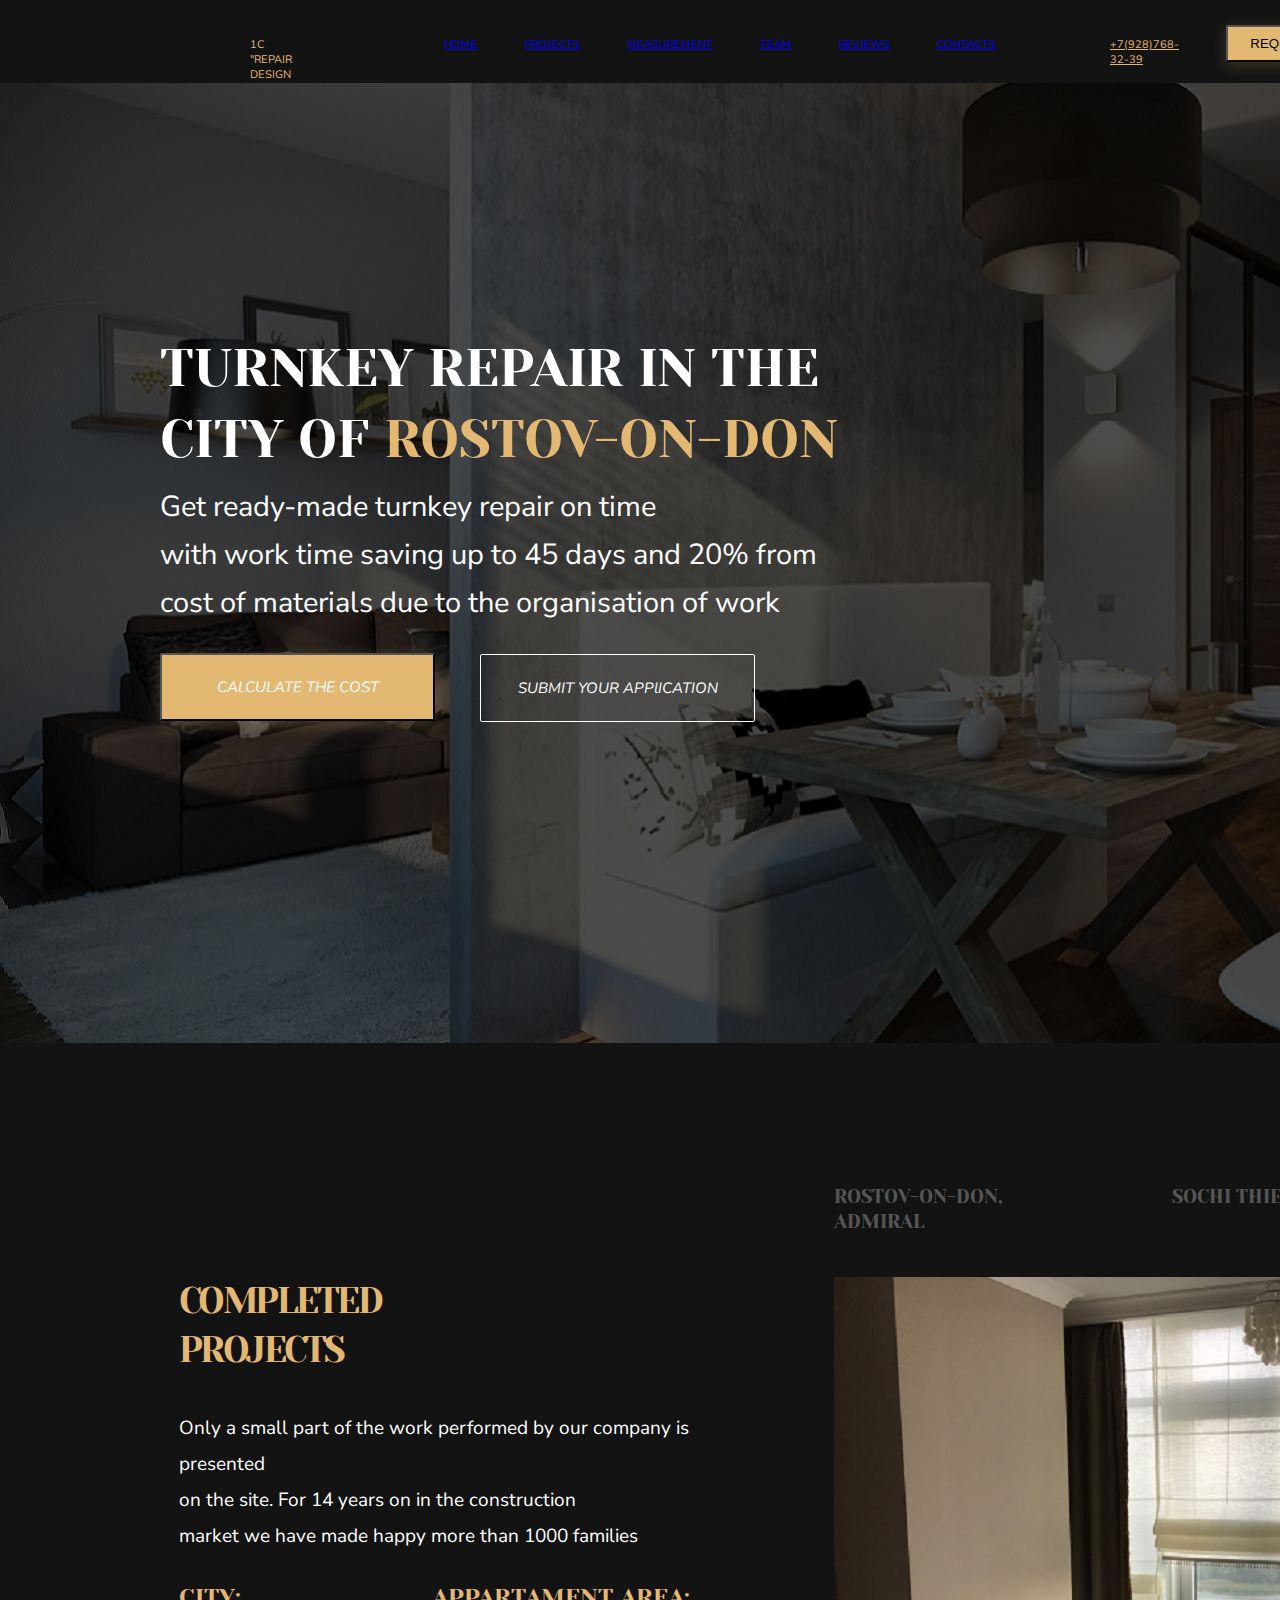
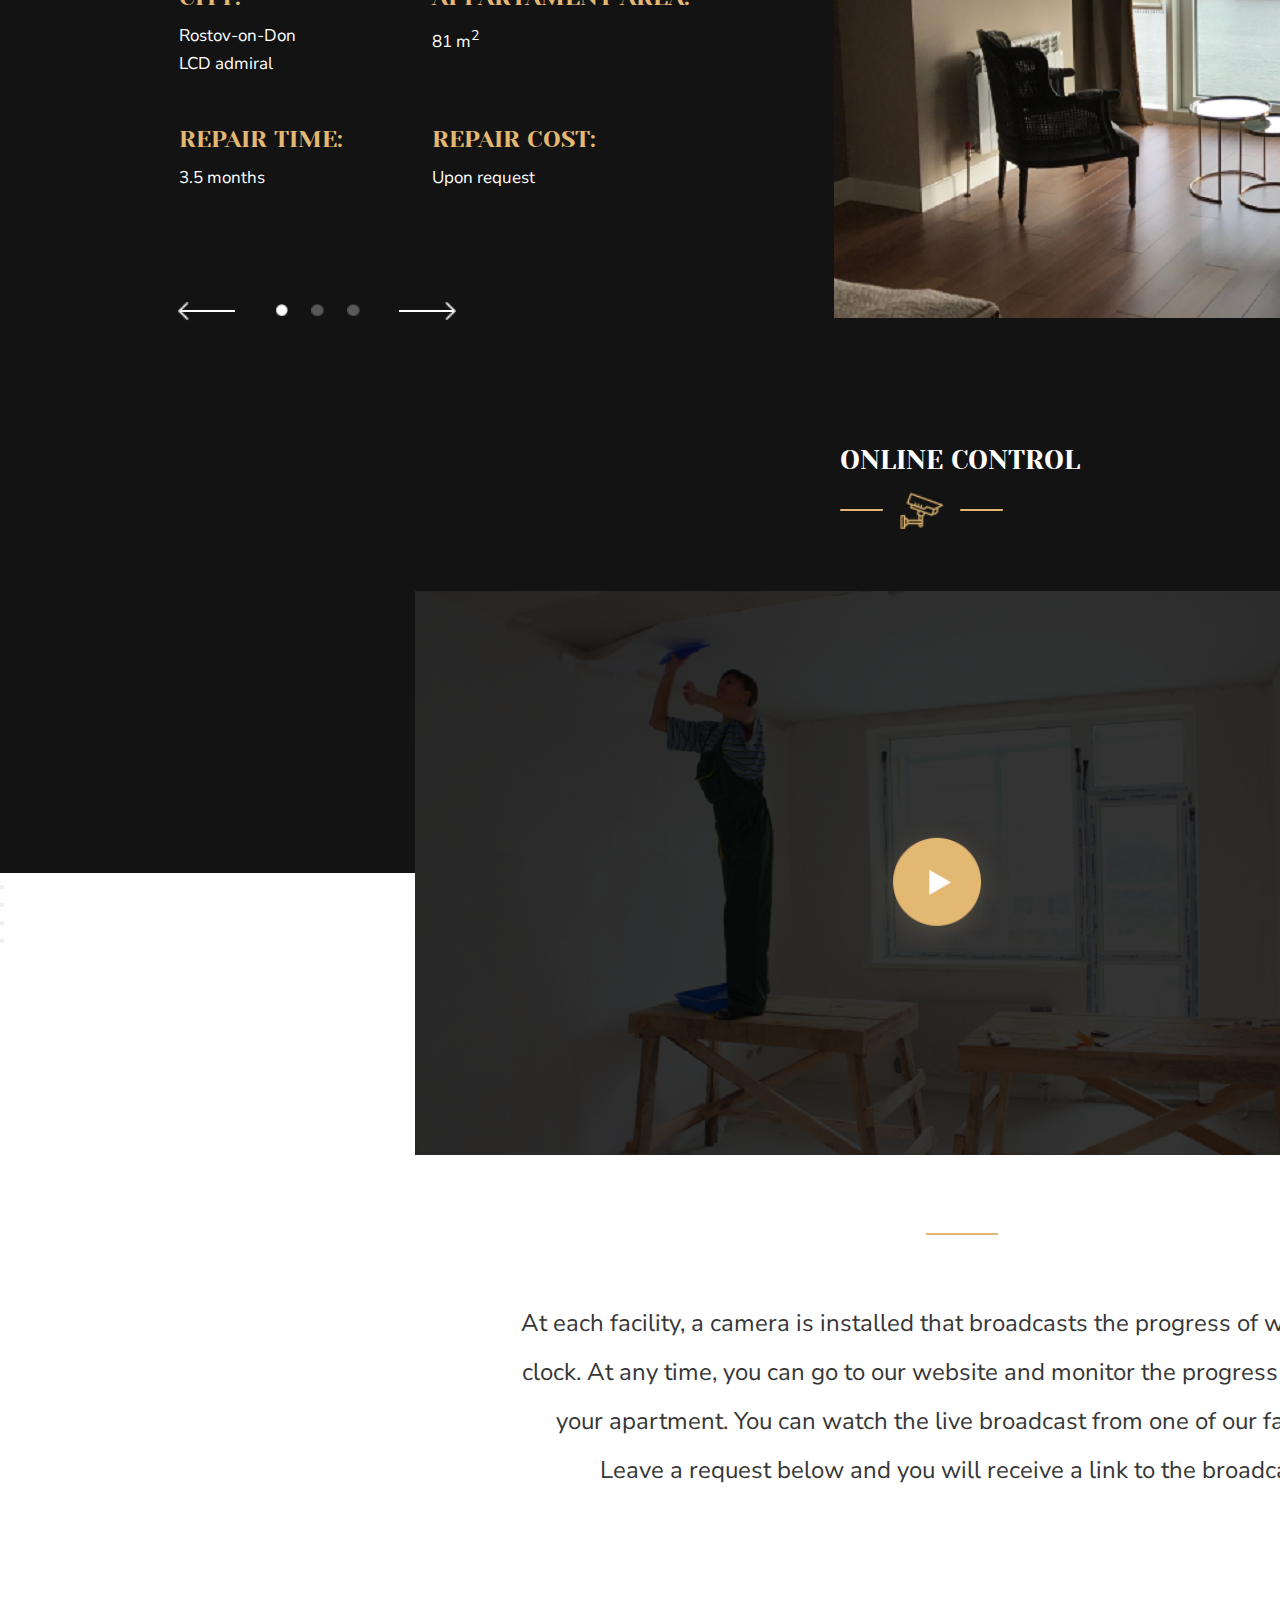
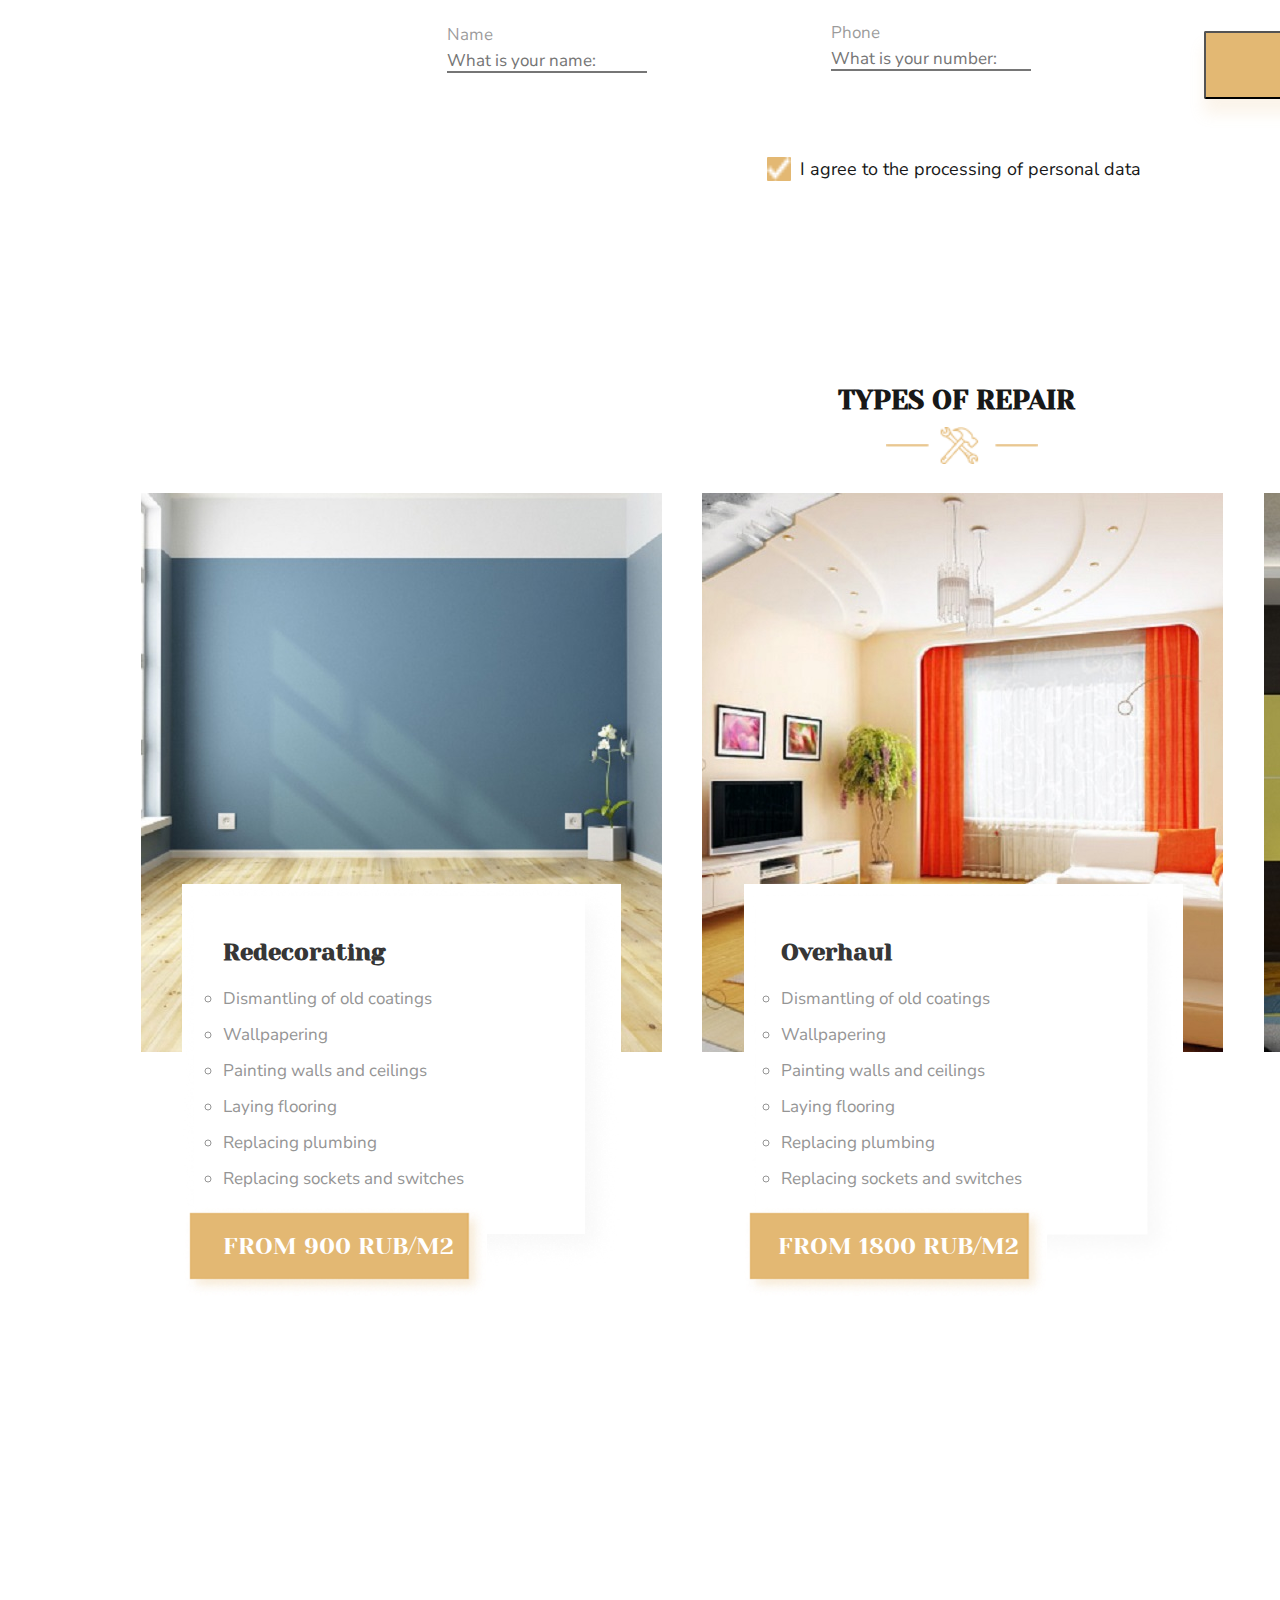
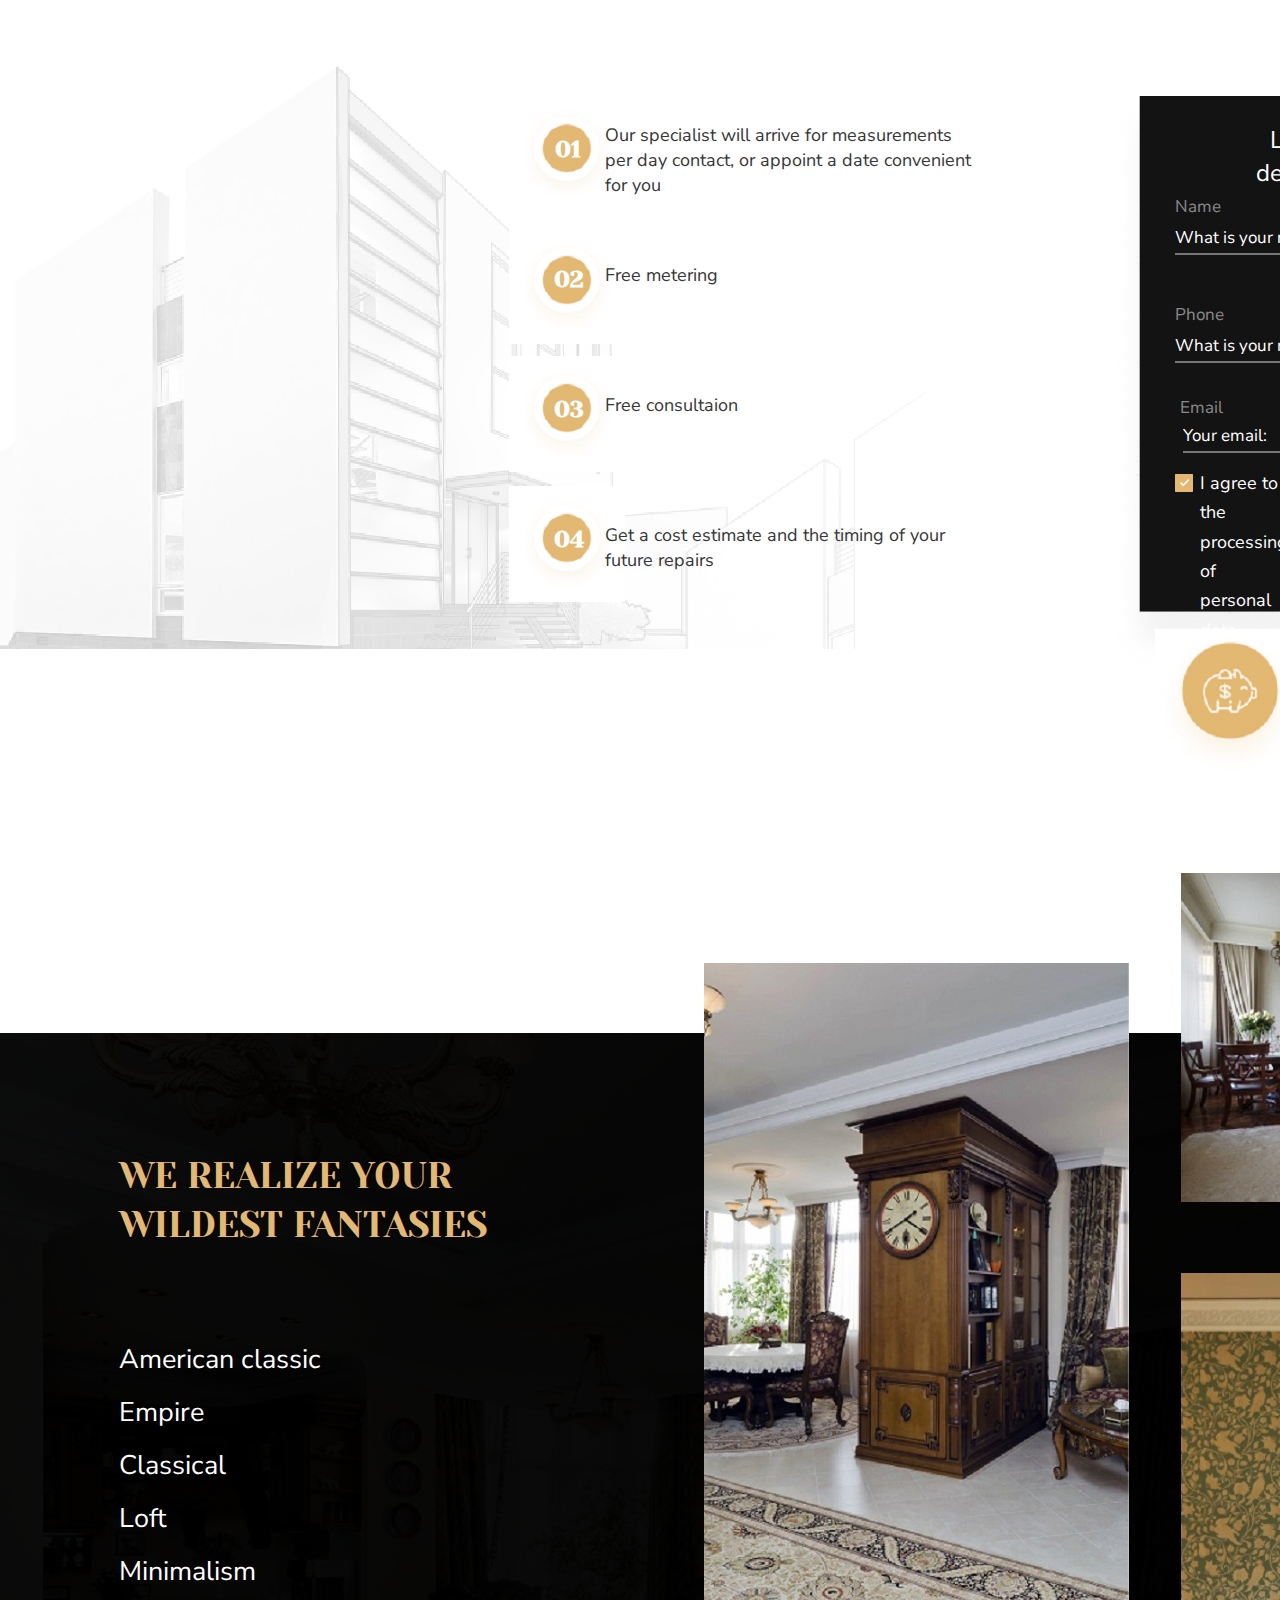
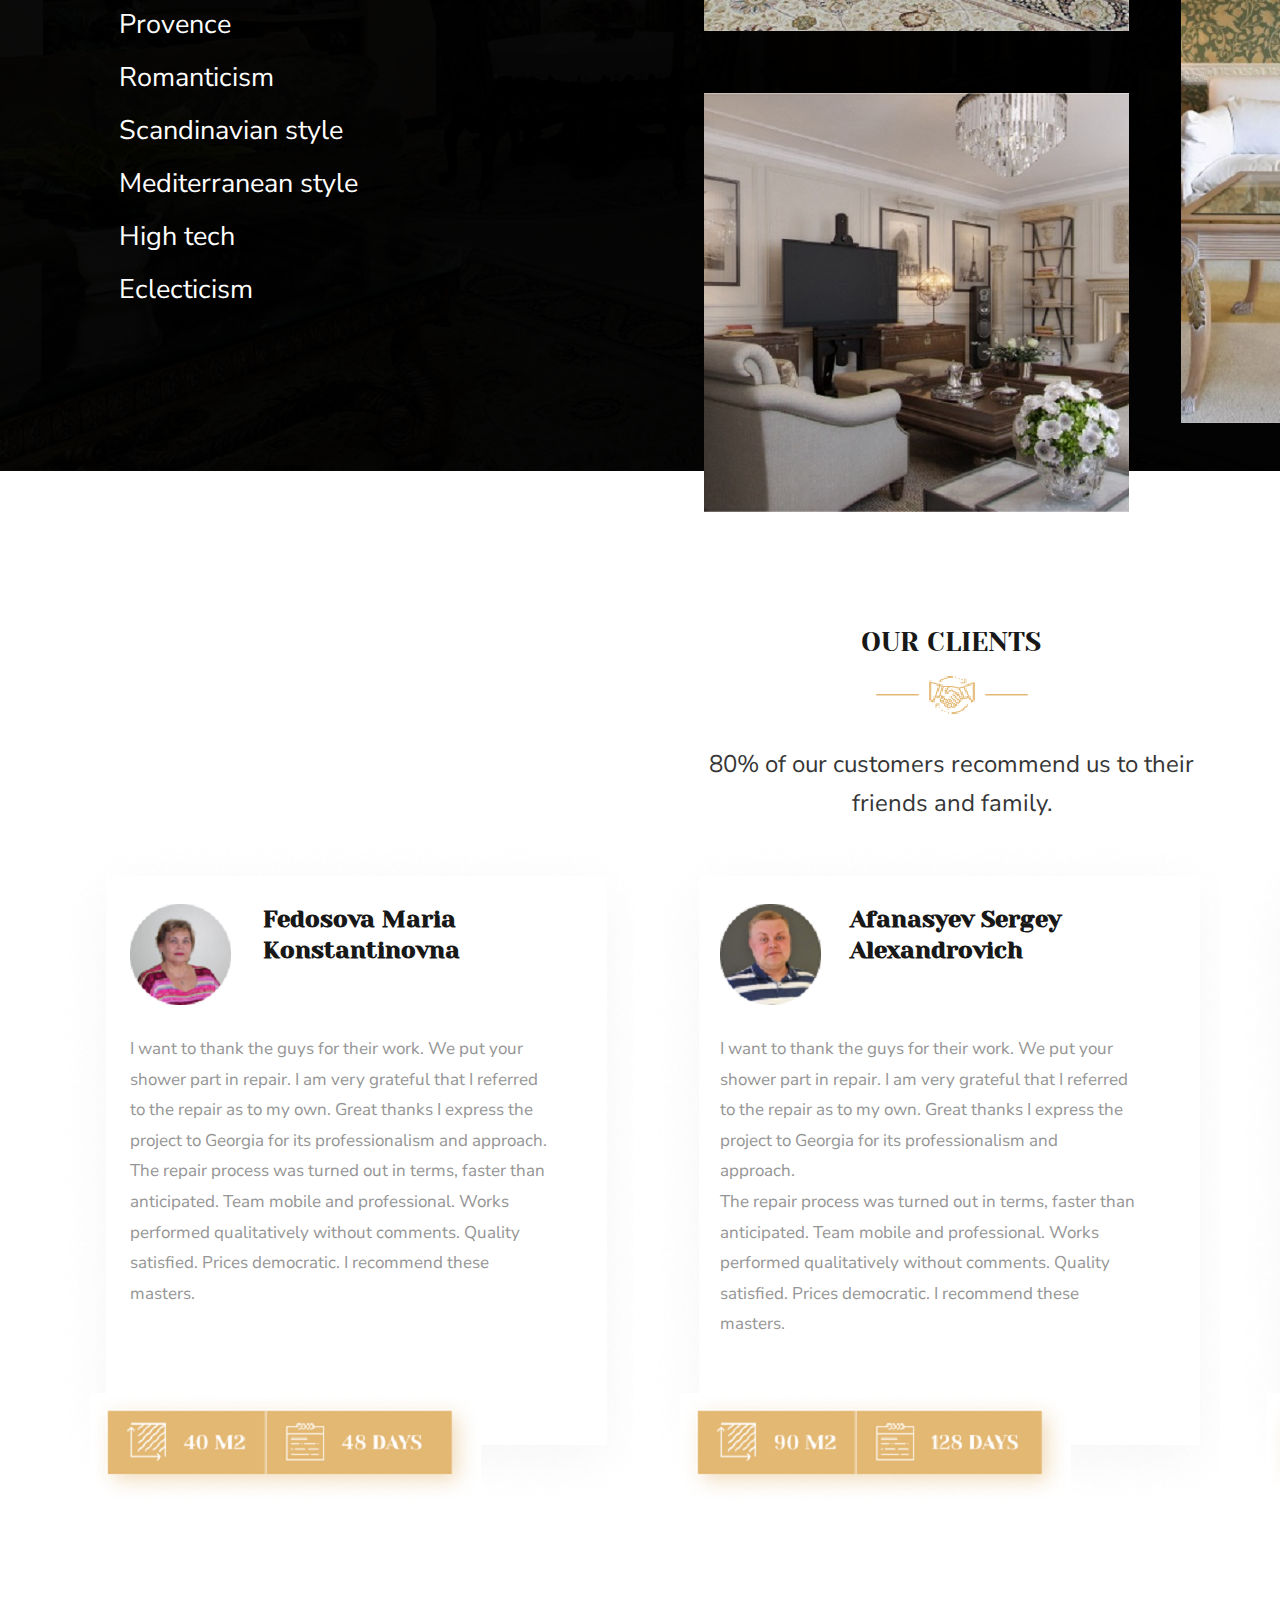
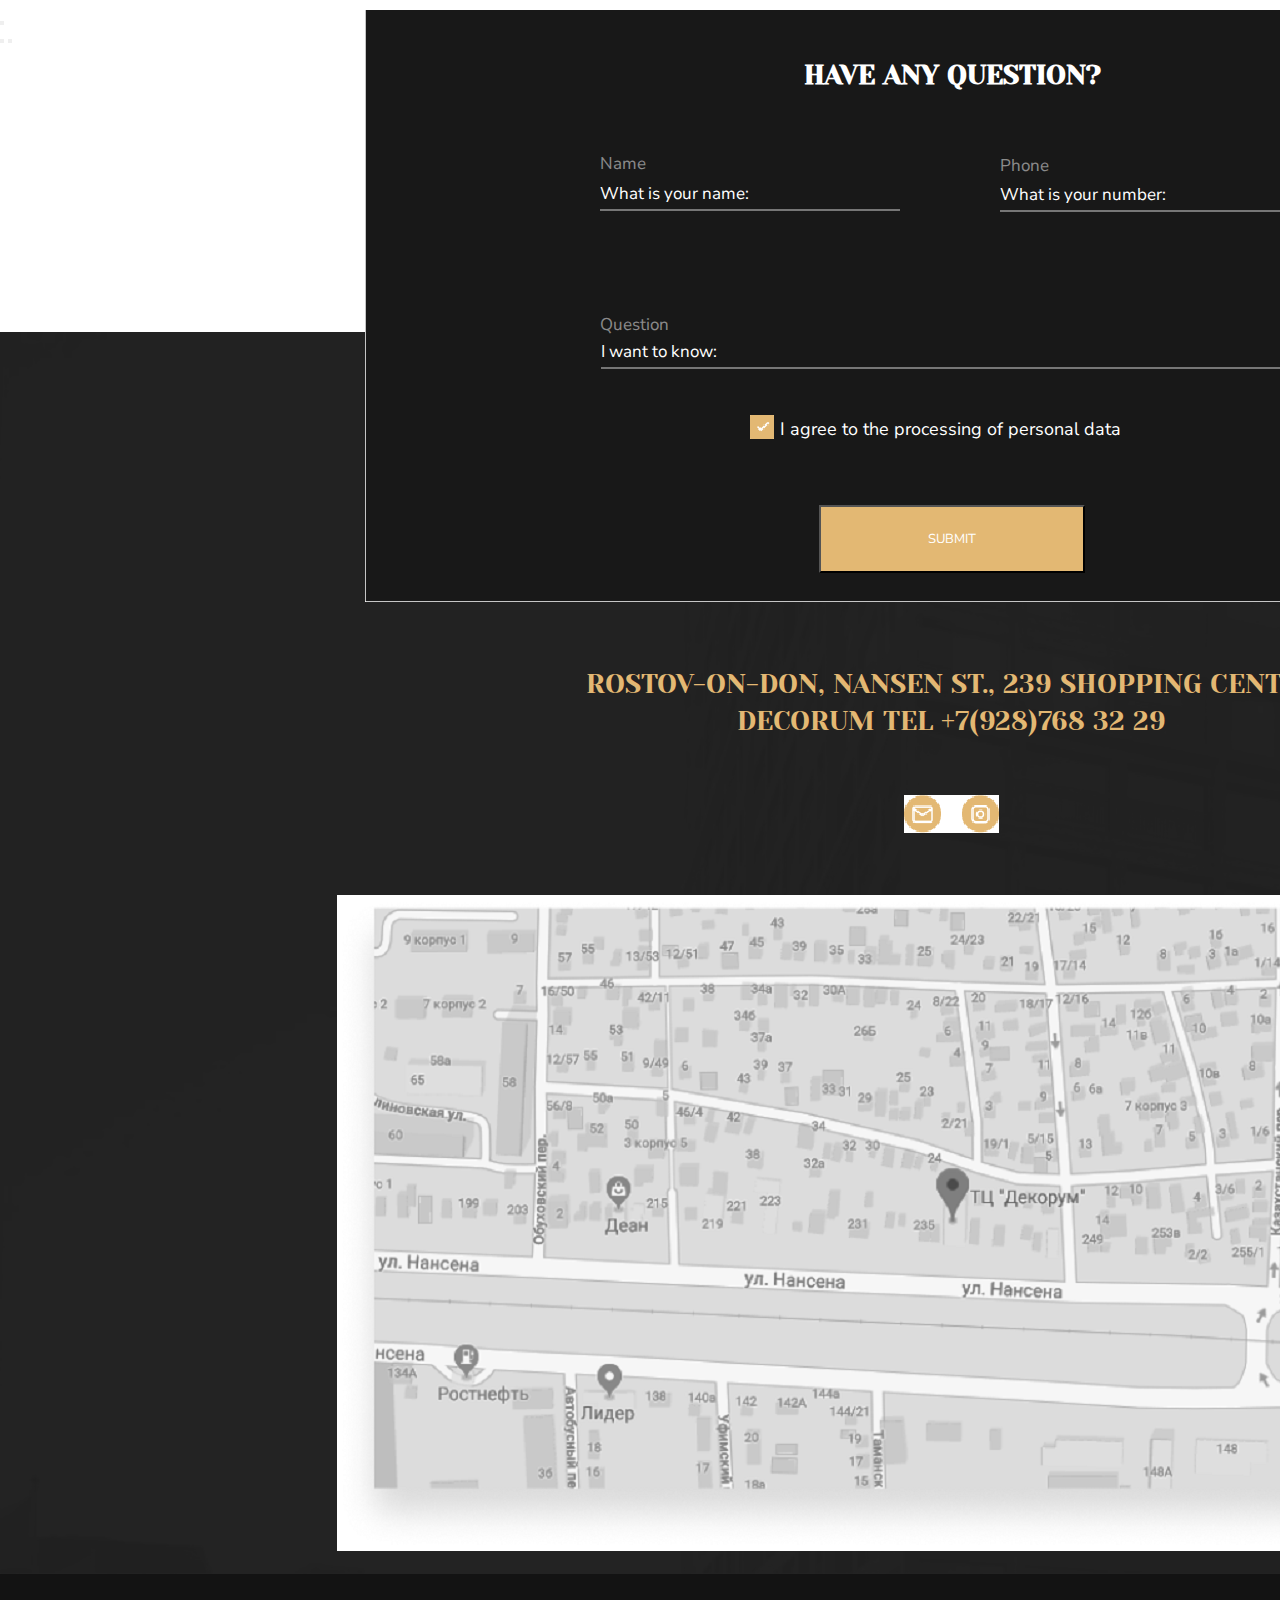
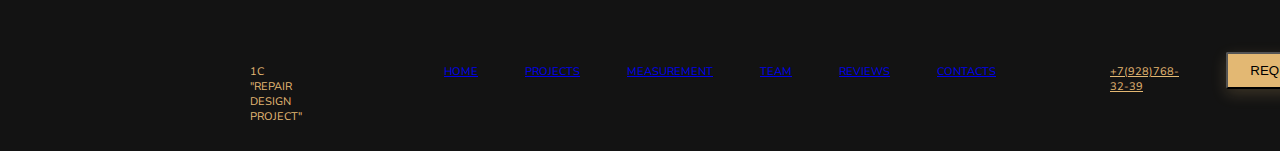
==== 1C REPAIR DESIGN PROJECT/index.html @ a5fd78ac "Add files via upload" ====
<!DOCTYPE html>
<html lang="en">
<head>
    <meta charset="UTF-8">
    <meta http-equiv="X-UA-Compatible" content="IE=edge">
    <meta name="viewport" content="width=device-width, initial-scale=1.0">
    <title>1C "REPAIR DESIGN PROJECT"</title>
    <link rel="stylesheet" href="styles/style.css">
</head>
<body>
  <header class="header">
    <a href="#" class="header_logo"></a>
    <nav class="header_nav">
        <ul class="header_list">
            <li class="logo_item" style="color: #E3B873"><a class="logo" href="#"></a>1C "REPAIR DESIGN PROJECT"</li>
            <li class="header_item" style="color: #E3B873"><a class="header_link" href="#">HOME</a></li>
            <li class="header_item"><a class="header_link" href="#">PROJECTS</a></li>
            <li class="header_item"><a class="header_link" href="#">MEASUREMENT</a></li>
            <li class="header_item"><a class="header_link" href="#">TEAM</a></li>
            <li class="header_item"><a class="header_link" href="#">REVIEWS</a></li>
            <li class="header_item"><a class="header_link" href="#">CONTACTS</a></li>
            <li class="phone_item" style="color: #E3B873"><a class="phone" href="#">+7(928)768-32-39</a></li>
            <li class="button_item_1" style="color: #E3B873"><a class="Request" href="#"><button class="button_1">REQUEST A CALL</button></a></li>
        </ul>
    </nav>
  </header>
  <main>
    <section class="section_1">
      <div>
        <img class="photo_1" src="images/photo_1.jpg">
        <p class="turnkey">TURNKEY REPAIR IN THE <br> CITY OF <span style="color: #E3B873;">ROSTOV-ON-DON</span></p>
        <p class="get">Get ready-made turnkey repair on time <br> with work time saving up to 45 days and 20% from <br> cost of materials due to the organisation of work</p>
        <ul>
          <li class="button_item_2" style="color: #E3B873"><a class="Calculate" href="#"><button class="button_2">CALCULATE THE COST</button></a></li>
          <li class="button_item_3"><a class="Submit" href="#"><button class="button_3">SUBMIT YOUR APPlICATION</button></a></li>
        </ul>
      </div>
    </section>
    <section class="section_2">
      <div>
        <img class="photo_2" src="images/photo_2.png">
        <a class="Rostov" href="#">ROSTOV-ON-DON, ADMIRAL</a>
        <a class="Thieves" href="#">SOCHI THIEVES</a>
        <a class="Patriotic" href="#">ROSTOV-ON-DON PATRIOTIC</a>
        <p class="projects">COMPLETED <br> PROJECTS</p>
        <p class="only">Only a small part of the work performed by our company is presented <br> on the site. For 14 years on in the construction <br>
        market we have made happy more than 1000 families</p>
        <p class="city">CITY:</p>
        <p class="lcd">Rostov-on-Don <br> LCD admiral</p>
        <p class="time">REPAIR TIME:</p>
        <p class="month">3.5 months</p>
        <p class="area">APPARTAMENT AREA:</p>
        <p class="square">81 m<sup>2</sup></p>
        <p class="cost">REPAIR COST:</p>
        <p class="request">Upon request</p>
        <img class="vector_1" src="images/Vector (Stroke).png">
        <img class="tire_1" src="images/Vector (Stroke)-1.png">
        <img class="krug_beliy" src="images/krug_beliy.png">
        <img class="krug_seriy_1" src="images/krug_seriy.png">
        <img class="krug_seriy_2" src="images/krug_seriy.png">
        <img class="vector_2" src="images/Vector (Stroke).png">
        <img class="tire_2" src="images/Vector (Stroke)-1.png">
        <p class="control">ONLINE CONTROL</p>
        <img class="rectangle_1" src="images/Rectangle_1.png">
        <img class="rectangle_2" src="images/Rectangle_1.png">
        <img class="group_1" src="images/Group_1.png">
      </div>
    </section>
    <section class="section_3">
      <div>
       <img class="photo_3" src="images/photo_3.png">
       <button class="button_10">
        <img class="group_2" src="images/Group_2.png">
       </button>
       <img class="rectangle_3" src="images/Rectangle_2.png">
       <p class="facility">At each facility, a camera is installed that broadcasts the progress of work on the <br> clock. At any time, you can go to our website and monitor the progress of work in <br> your apartment. You can watch the live broadcast from one of our facilities! <br>
        Leave a request below and you will receive a link to the broadcast.</p>
        <p class="name">Name</p>
        <form>
          <input class="input_1" type="text" placeholder="What is your name:">
          <button type="submit"></button>
        </form>
        <p class="phone_1">Phone</p>
        <form>
          <input class="input_2" type="text" placeholder="What is your number:">
          <button type="submit"></button>
        </form>
       <button class="button_11">SUBMIT</button>
       <button class="button_12">
        <img class="agreement" src="images/Group_3.png">
       </button>
       <p class="personal_data">I agree to the processing of personal data</p>
       <p class="types"><strong>TYPES OF REPAIR</strong></p>
       <img class="repair" src="images/Group_4.png">
       <img class="photo_4" src="images/photo_4.jpg">
       <img class="photo_5" src="images/photo_5.jpg">
       <img class="photo_6" src="images/photo_6.jpg">
       <img class="rectangle_4" src="images/Rectangle_3.png">
       <p class="redecore"><strong>Redecorating</strong></p>
       <ul class="redecorating">
        <li>Dismantling of old coatings</li>
        <li>Wallpapering</li>
        <li>Painting walls and ceilings</li>
        <li>Laying flooring</li>
        <li>Replacing plumbing</li>
        <li>Replacing sockets and switches</li>
        <li>Replacing doors</li>
       </ul>
       <img class="rectangle_7" src="images/Rectangle_6.png">
       <p class="price_1">FROM 900 RUB/M2</p>
       <img class="rectangle_5" src="images/Rectangle_4.png">
       <p class="over"><strong>Overhaul</strong></p>
       <ul class="overhaul">
        <li>Dismantling of old coatings</li>
        <li>Wallpapering</li>
        <li>Painting walls and ceilings</li>
        <li>Laying flooring</li>
        <li>Replacing plumbing</li>
        <li>Replacing sockets and switches</li>
        <li>Replacing doors</li>
       </ul>
       <img class="rectangle_8" src="images/Rectangle_7.png">
       <p class="price_2">FROM 1800 RUB/M2</p>
       <img class="rectangle_6" src="images/Rectangle_5.png">
       <p class="designer"><strong>Designer Repair</strong></p>
       <ul class="designer_repair">
        <li>Dismantling of old coatings</li>
        <li>Wallpapering</li>
        <li>Painting walls and ceilings</li>
        <li>Laying flooring</li>
        <li>Replacing plumbing</li>
        <li>Replacing sockets and switches</li>
        <li>Replacing doors</li>
       </ul>
       <img class="rectangle_9" src="images/Rectangle_8.png">
       <p class="price_3">FROM 4000 RUB/M2</p>
      </div>
    </section>
    <section class="section_4">
      <div>
        <img class="image_1" src="images/image_1.png">
        <img class="rectangle_10" src="images/Rectangle_9.png">
        <p class="service_1"><strong>01</strong></p>
        <p class="our_specialists">Our specialist will arrive for measurements per day contact, or appoint a date convenient for you</p>
        <img class="rectangle_11" src="images/Rectangle_10.png">
        <p class="service_2"><strong>02</strong></p>
        <p class="metering">Free metering</p>
        <img class="rectangle_12" src="images/Rectangle_11.png">
        <p class="service_3"><strong>03</strong></p>
        <p class="consultation">Free consultaion</p>
        <img class="rectangle_13" src="images/Rectangle_12.png">
        <p class="service_4"><strong>04</strong></p>
        <p class="a_cost">Get a cost estimate and the timing of your future repairs</p>
        <img class="rectangle_14" src="images/Rectangle_13.png">
        <p class="leave_a_request">Leave a request for free <br> departure of the measurer</p>
        <p class="name_1">Name</p>
        <form>
          <input class="input_3" type="text" placeholder="What is your name:">
          <button type="submit"></button>
        </form>
        <p class="phone_2">Phone</p>
        <form>
          <input class="input_4" type="text" placeholder="What is your number:">
          <button type="submit"></button>
          <p class="email_1">Email</p>
        <form>
          <input class="input_5" type="text" placeholder="Your email:">
          <button type="submit"></button>
        </form>
        <img class="group_5" src="images/Group_5.png">
        <p class="agree_2">I agree to the processing of personal data</p>
        <button class="button_13">CALL THE MEASURER</button>
        <img class="group_6" src="images/Group_6.png">
        <p class="help">Help save 10 - 20% of the <br> cost of materials</p>
      </div>
    </section>
    <section class="section_5">
      <img class="photo_7" src="images/photo_7.jpg">
      <img class="rectangle_15" src="images/Rectangle_15.png">
      <img class="photo_8" src="images/photo_8.jpg">
      <img class="photo_9" src="images/photo_9.jpg">
      <img class="photo_10" src="images/photo_10.jpg">
      <img class="photo_11" src="images/photo_11.jpg">
      <p class="realize">WE REALIZE YOUR <br> WILDEST FANTASIES</p>
      <ul class="styles">
        <li><a class="american" href="#">American classic</a></li>
        <li><a class="empire" href="#">Empire</a></li>
        <li><a class="classical" href="#">Classical</a></li>
        <li><a class="loft" href="#">Loft</a></li>
        <li><a class="minimalism" href="#">Minimalism</a></li>
        <li><a class="provence" href="#">Provence</a></li>
        <li><a class="romanticism" href="#">Romanticism</a></li>
        <li><a class="scandinavian" href="#">Scandinavian style</a></li>
        <li><a class="mediterranean" href="#">Mediterranean style</a></li>
        <li><a class="hightech" href="#">High tech</a></li>
        <li><a class="eclecticism" href="#">Eclecticism</a></li>
      </ul>
    </section>
    <section class="section_6">
      <p class="clients">OUR CLIENTS</p>
      <img class="group_7" src="images/Group_7.png">
      <p class="customers">80% of our customers recommend us to their <br> friends and family.</p>
      <img class="rectangle_16" src="images/Rectangle_16.png">
      <img class="photo_12" src="images/photo_12.png">
      <p class="fedosova"><strong>Fedosova Maria <br> Konstantinovna</strong></p>
      <p class="greetings_1">I want to thank the guys for their work. We put your <br> shower part in repair. I am very grateful that I referred <br> to the repair as to my own. Great thanks I express the <br> project to Georgia for its professionalism and approach. <br> The repair process was turned out in terms, faster than <br> anticipated. Team mobile and professional. Works <br> performed qualitatively without comments. Quality <br> satisfied. Prices democratic. I recommend these <br> masters.</p>
      <img class="group_8" src="images/Group_8.png">
      <img class="rectangle_17" src="images/Rectangle_17.png">
      <img class="photo_13" src="images/photo_13.png">
      <p class="afanasyev"><strong>Afanasyev Sergey <br> Alexandrovich</strong></p>
      <p class="greetings_2">I want to thank the guys for their work. We put your <br> shower part in repair. I am very grateful that I referred <br> to the repair as to my own. Great thanks I express the <br> project to Georgia for its professionalism and <br> approach. <br> The repair process was turned out in terms, faster than <br> anticipated. Team mobile and professional. Works <br> performed qualitatively without comments. Quality <br> satisfied. Prices democratic. I recommend these <br> masters.</p>
      <img class="group_9" src="images/Group_9.png">
      <img class="rectangle_18" src="images/Rectangle_18.png">
      <img class="photo_14" src="images/photo_14.png">
      <p class="kiriev"><strong>Kiriev Egor <br> Leonidovich</strong></p>
      <p class="greetings_3">I want to thank the guys for their work. We put your <br> shower part in repair. I am very grateful that I referred <br> to the repair as to my own. Great thanks I express the <br> project to Georgia for its professionalism and approach. <br> The repair process was turned out in terms, faster than <br> anticipated. Team mobile and professional. Works <br> performed qualitatively without comments. Quality <br> satisfied. Prices democratic. I recommend these <br> masters.</p>
      <img class="group_10" src="images/Group_10.png">
    </section>
    <section class="section_7">
      <div>
        <img class="photo_15" src="images/photo_15.jpg">
        <img class="rectangle_19" src="images/Rectangle_19.png">
        <img class="rectangle_20" src="images/Rectangle_20.png">
        <p class="questions"><strong>HAVE ANY QUESTION?</strong></p>
        <p class="name_2">Name</p>
        <form>
          <input class="input_6" type="text" placeholder="What is your name:">
          <button type="submit"></button>
        </form>
        <p class="phone_3">Phone</p>
        <form>
          <input class="input_7" type="text" placeholder="What is your number:">
          <button type="submit"></button>
          <p class="question">Question</p>
        <form>
          <input class="input_8" type="text" placeholder="I want to know:">
          <button type="submit"></button>
        </form>
          <img class="group_5_1" src="images/Group_5_1.png">
        <p class="agree_3">I agree to the processing of personal data</p>
        <button class="button_14">SUBMIT</button>
        <p class="rostov_1">ROSTOV-ON-DON, NANSEN ST., 239 SHOPPING CENTER <br> DECORUM TEL +7(928)768 32 29</p>
        <img class="group_11" src="images/Group_11.png">
        <img class="map" src="images/image_2.png">
      </div>
    </section>
  </main> 
  <footer class="footer">
    <a href="#" class="header_logo"></a>
    <nav class="footer_nav">
        <ul class="footer_list">
            <li class="logo_item" style="color: #E3B873"><a class="logo" href="#"></a>1C "REPAIR DESIGN PROJECT"</li>
            <li class="header_item" style="color: #E3B873"><a class="header_link" href="#">HOME</a></li>
            <li class="header_item"><a class="header_link" href="#">PROJECTS</a></li>
            <li class="header_item"><a class="header_link" href="#">MEASUREMENT</a></li>
            <li class="header_item"><a class="header_link" href="#">TEAM</a></li>
            <li class="header_item"><a class="header_link" href="#">REVIEWS</a></li>
            <li class="header_item"><a class="header_link" href="#">CONTACTS</a></li>
            <li class="phone_item" style="color: #E3B873"><a class="phone" href="#">+7(928)768-32-39</a></li>
            <li class="button_item_1" style="color: #E3B873"><a class="Request" href="#"><button class="button_1">REQUEST A CALL</button></a></li>
        </ul>
    </nav>
  </footer> 
</body>
</html>
---- 1C REPAIR DESIGN PROJECT/styles/style.css ----
@import url('https://fonts.googleapis.com/css2?family=Nunito+Sans:ital@1&family=Open+Sans&display=swap');
@import url('https://fonts.googleapis.com/css2?family=Nunito+Sans:ital@1&family=Open+Sans&family=Yeseva+One&display=swap');
body {
    max-width: 1920px;
    position: flex;
}
.header_list {
    list-style: none;
}
header {
    background: #131313;
    height: 83px;
    margin: 0;
    position: flex;
}
* {
    margin: 0;
    padding: 0;
}    
.button_1 {
    background: #E3B873;
    box-shadow: 0px 5px 15px rgba(227, 184, 115, 0.2);
    border-radius: 2px;
    width: 161px;
    height: 37px;
    margin-top: -24px;
}
.button_item_1 {
    padding-right: 250px;
}
.logo {
    font-family: 'Nunito Sans';
    font-style: normal;
    font-weight: 400;
    font-size: 11px;
    line-height: 15px;
    text-transform: uppercase;
}
.logo_item {
    padding-left: 250px;
    padding-right: 95px;
    margin: 0px;
    
}
.phone {
    font-family: 'Nunito Sans';
    font-style: normal;
    font-weight: 400;
    font-size: 11px;
    line-height: 15px;
    text-decoration-line: underline;
    color: #E3B873;
}
.phone_item {
    padding-left: 67px;
}
.header_list {
    display: flex;
    gap: 47px;
    font-family: 'Nunito Sans';
    font-style: normal;
    font-weight: 400;
    font-size: 11px;
    line-height: 15px;
    padding-top: 37px;
    margin: 0px;
}
.section_1 {
    position: flex;
    width: 1903px;
    height: 960px;
}
.photo_1 {
    filter: brightness(30%);
    position: absolute;
    width: 1903px;
    height: 960px;
}
.turnkey {
    position: absolute;
    font-family: 'Yeseva One';
    font-style: normal;
    font-weight: 400;
    font-size: 53px;
    line-height: 71px;
    text-transform: uppercase;
    color: #FFFFFF;
    width: 901px;
    height: 160px;
    margin-top: 250px;
    margin-left: 160px;
}
.get {
    position: absolute;
    font-family: 'Nunito Sans';
    font-style: normal;
    font-weight: 400;
    font-size: 29px;
    line-height: 48px;
    color: #FFFFFF;
    width: 670px;
    height: 118px;
    margin-top: 400px;
    margin-left: 160px;
}
.button_2 {
    background: #E3B873;
    box-shadow: 0px 5px 15px rgba(227, 184, 115, 0.3);
    border-radius: 2px;
    position: absolute;
    width: 275px;
    height: 68px;
    font-family: 'Nunito Sans';
    font-style: italic;
    font-weight: 400;
    font-size: 15px;
    line-height: 20px;
    text-align: center;
    color: #FFFFFF;
}
.button_item_2 {
    padding-top: 570px;
    padding-left: 160px;
}
.button_3 {
    border: 1px solid #FFFFFF;
    border-radius: 2px;
    position: absolute;
    width: 275px;
    height: 68px;
    background: none;
    font-family: 'Nunito Sans';
    font-style: italic;
    font-weight: 400;
    font-size: 15px;
    line-height: 20px;
    text-align: center;
    color: #FFFFFF;
}
.button_item_3 {
    margin-top: -17px;
    padding-left: 480px;
}
.section_2 {
    position: flex;
    background-color: #131313;
    width: 1903px;
    height: 1430px;
}
.photo_2 {
    position: absolute;
    width: 903px;
    height: 641px;
    margin-top: 234px;
    margin-left: 834px;
}
.Rostov {
    position: absolute;
    width: 258px;
    height: 22px;
    text-decoration: none;
    text-transform: uppercase;
    font-family: 'Yeseva One';
    font-style: normal;
    font-weight: 400;
    font-size: 19px;
    line-height: 25px;
    color: rgba(255, 255, 255, 0.3);
    margin-top: 142px;
    margin-left: 834px;
}
.Rostov:hover {
    text-decoration: underline;
    color: #E3B873;
}
.Thieves {
    position: absolute;
    width: 200px;
    height: 22px;
    text-decoration: none;
    font-family: 'Yeseva One';
    font-style: normal;
    font-weight: 400;
    font-size: 19px;
    line-height: 25px;
    text-transform: uppercase;
    color: rgba(255, 255, 255, 0.3);
    margin-top: 142px;
    margin-left: 1172px;
}
.Thieves:hover {
    text-decoration: underline;
    color:#E3B873
}
.Patriotic {
    position: absolute;
    width: 265px;
    height: 22px;
    text-decoration: none;
    font-family: 'Yeseva One';
    font-style: normal;
    font-weight: 400;
    font-size: 19px;
    line-height: 25px;
    text-transform: uppercase;
    color: rgba(255, 255, 255, 0.3);
    margin-top: 142px;
    margin-left: 1397px;
}
.Patriotic:hover {
    text-decoration: underline;
    color: #E3B873;
}
.projects {
    position: absolute;
    width: 337px;
    height: 88px;
    font-family: 'Yeseva One';
    font-style: normal;
    font-weight: 400;
    font-size: 36px;
    line-height: 49px;
    letter-spacing: -0.07em;
    text-transform: uppercase;
    color: #E3B873;
    margin-top: 234px;
    margin-left: 179px;
}
.only {
    position: absolute;
    width: 588px;
    height: 115px;
    font-family: 'Nunito Sans';
    font-style: normal;
    font-weight: 400;
    font-size: 19px;
    line-height: 36px;
    color: #FFFFFF;
    margin-top: 367px;
    margin-left: 179px;
}
.city {
    position: absolute;
    width: 88px;
    height: 29px;
    font-family: 'Yeseva One';
    font-style: normal;
    font-weight: 400;
    font-size: 24px;
    line-height: 33px;
    text-transform: uppercase;
    color: #E3B873;
    margin-top: 538px;
    margin-left: 179px;
}
.lcd {
    position: absolute;
    width: 214px;
    height: 56px;
    font-family: 'Nunito Sans';
    font-style: normal;
    font-weight: 400;
    font-size: 17px;
    line-height: 28px;
    color: #FFFFFF;
    margin-top: 579px;
    margin-left: 179px;
}
.time {
    position: absolute;
    width: 207px;
    height: 29px; 
    font-family: 'Yeseva One';
    font-style: normal;
    font-weight: 400;
    font-size: 24px;
    line-height: 33px;
    text-transform: uppercase;
    color: #E3B873;
    margin-top: 680px;
    margin-left: 179px;
}
.month {
    position: absolute;
    width: 137px;
    height: 31px;
    font-family: 'Nunito Sans';
    font-style: normal;
    font-weight: 400;
    font-size: 17px;
    line-height: 28px;
    color: #FFFFFF;
    margin-top: 721px;
    margin-left: 179px;
}
.area {
    position: absolute;
    width: 283px;
    height: 22px;
    font-family: 'Yeseva One';
    font-style: normal;
    font-weight: 400;
    font-size: 24px;
    line-height: 33px;
    text-transform: uppercase;
    color: #E3B873;
    margin-top: 538px;
    margin-left: 432px;
}
.square {
    position: absolute;
    width: 68px;
    height: 28px;
    font-family: 'Nunito Sans';
    font-style: normal;
    font-weight: 400;
    font-size: 17px;
    line-height: 28px;
    color: #FFFFFF;
    margin-top: 579px;
    margin-left: 432px;
}
.cost {
    position: absolute;
    width: 290px;
    height: 28px;
    font-family: 'Yeseva One';
    font-style: normal;
    font-weight: 400;
    font-size: 24px;
    line-height: 33px;
    text-transform: uppercase;
    color: #E3B873;
    margin-top: 680px;
    margin-left: 432px;
}
.request {
    position: absolute;
    width: 153px;
    height: 32px;
    font-family: 'Nunito Sans';
    font-style: normal;
    font-weight: 400;
    font-size: 17px;
    line-height: 28px;
    color: #FFFFFF;
    margin-top: 721px;
    margin-left: 432px;
}
.tire_1 {
    position: absolute;
    width: 55px;
    height: 2px;
    background: #FFFFFF;
    margin-top: 867px;
    margin-left: 180px;
}
.vector_1 {
    position: absolute;
    width: 11px;
    height: 19px;
    color: #FFFFFF;
    background: #131313;
    margin-top: 859px;
    margin-left: 178px;
}
.krug_beliy {
    position: absolute;
    width: 13px;
    height: 13px;
    color: #FFFFFF;
    background: #131313;
    margin-top: 861px;
    margin-left: 275px;
}
.krug_seriy_1 {
    position: absolute;
    width: 13px;
    height: 13px;
    color: #FFFFFF;
    background: #131313;
    margin-top: 861px;
    margin-left: 311px;
}
.krug_seriy_2 {
    position: absolute;
    width: 13px;
    height: 13px;
    color: #FFFFFF;
    background: #131313;
    margin-top: 861px;
    margin-left: 347px;
}
.tire_2 {
    position: absolute;
    width: 55px;
    height: 2px;
    background: #FFFFFF;
    margin-top: 867px;
    margin-left: 399px;
}
.vector_2 {
    position: absolute;
    width: 11px;
    height: 19px;
    transform: rotate(-180deg);
    color: #FFFFFF;
    background: #131313;
    margin-top: 858px;
    margin-left: 445px;
}
.control {
    position: absolute;
    width: 261px;
    height: 35px;
    font-family: 'Yeseva One';
    font-style: normal;
    font-weight: 400;
    font-size: 27px;
    line-height: 37px;
    text-align: center;
    text-transform: uppercase;
    color: #FFFFFF;
    margin-top: 998px;
    margin-left: 829px;
}
.rectangle_1 {
    position: absolute;
    width: 43px;
    height: 2px;
    background: #E3B873;
    border-radius: 30px;
    color: #FFFFFF;
    margin-top: 1066px;
    margin-left: 840px;
}
.rectangle_2 {
    position: absolute;
    width: 43px;
    height: 2px;
    background: #E3B873;
    border-radius: 30px;
    color: #FFFFFF;
    margin-top: 1066px;
    margin-left: 960px;
}
.group_1 {
    position: absolute;
    width: 44px;
    height: 37px;
    color: #E3B873;
    background: #131313;
    margin-top: 1049px;
    margin-left: 900px;
}
.section_3 {
    width: 1903px;
    height: 2300px;
    position: flex;
}
.photo_3 {
    position: absolute;
    filter: brightness(20%);
    margin-top: -282px;
    margin-left: 415px;
}
.group_2 {
    position: absolute;
    width: 150px;
    height: 150px;
    margin-top: -75px;
    margin-left: 860px;
}
.rectangle_3 {
    position: absolute;
    width: 72px;
    height: 2px;
    margin-top: 360px;
    margin-left: 922px;
    background: #E3B873;
}
.facility {
    position: absolute;
    width: 903px;
    height: 174px;
    font-family: 'Nunito Sans';
    font-style: normal;
    font-weight: 400;
    font-size: 24px;
    line-height: 49px;
    text-align: center;
    color: #363636;
    padding-top: 408px;
    padding-left: 505px;
}
.name {
    position: absolute;
    font-family: 'Nunito Sans';
    font-style: normal;
    font-weight: 400;
    font-size: 17px;
    line-height: 28px;
    color: rgba(54, 54, 54, 0.5);
    padding-top: 730px;
    padding-left: 447px;
}
.input_1 {
    position: absolute;
    width: 200px;
    height: 20px;
    background: white;
    font-family: 'Nunito Sans';
    font-style: normal;
    font-weight: 400;
    font-size: 17px;
    line-height: 30px;
    margin-top: 760px;
    margin-left: 447px;
    border-top: 0px;
    border-right: 0px;
    border-left: 0px;
}
.phone_1 {
    position: absolute;
    font-family: 'Nunito Sans';
    font-style: normal;
    font-weight: 400;
    font-size: 17px;
    line-height: 28px;
    color: rgba(54, 54, 54, 0.5);
    padding-top: 710px;
    padding-left: 831px; 
}
.input_2 {
    position: absolute;
    width: 200px;
    height: 20px;
    background: white;
    font-family: 'Nunito Sans';
    font-style: normal;
    font-weight: 400;
    font-size: 17px;
    line-height: 30px;
    margin-top: 740px;
    margin-left: 831px;
    border-top: 0px;
    border-right: 0px;
    border-left: 0px;
}
.button_11 {
    position: absolute;
    width: 266px;
    height: 68px;
    background: #E3B873;
    box-shadow: 0px 15px 15px rgba(227, 184, 115, 0.15);
    border-radius: 2px;
    font-family: 'Nunito Sans';
    font-style: normal;
    font-weight: 400;
    font-size: 17px;
    line-height: 36px;
    text-align: center;
    text-transform: uppercase;
    color: #FFFFFF;
    margin-top: 704px;
    margin-left: 1204px;
}
.agreement {
    position: absolute;
    width: 24px;
    height: 24px;
    background: #E3B873;
    border-radius: 1px;
    margin-top: 816px;
    margin-left: 765px;
}
.personal_data {
    position: absolute;
    font-family: 'Nunito Sans';
    font-style: normal;
    font-weight: 400;
    font-size: 18px;
    line-height: 163.68%;
    color: #181818;
    padding-top: 810px;
    padding-left: 800px;
}
.types {
    position: absolute;
    width: 342px;
    height: 35px;
    font-family: 'Yeseva One';
    font-style: normal;
    font-weight: 400;
    font-size: 27px;
    line-height: 37px;
    text-align: center;
    text-transform: uppercase;
    color: #181818;
    padding-top: 1036px;
    padding-left: 785px;
}
.repair {
    position: absolute;
    width: 152px;
    height: 37px;
    margin-top: 1100px;
    margin-left: 882px;
}
.photo_4 {
    position: absolute;
    width: 521px;
    height: 559px;
    margin-top: 1166px;
    margin-left: 137px;
}
.photo_5 {
    position: absolute;
    width: 521px;
    height: 559px;
    margin-top: 1166px;
    margin-left: 698px;
}
.photo_6 {
    position: absolute;
    width: 521px;
    height: 559px;
    margin-top: 1166px;
    margin-left: 1260px;
}
.rectangle_4 {
    position: absolute;
    width: 439px;
    height: 386px;
    margin-top: 1557px;
    margin-left: 178px;
    background: #FFFFFF;
}
.redecore {
    position: absolute;
    font-family: 'Yeseva One';
    font-style: normal;
    font-weight: 400;
    font-size: 24px;
    line-height: 33px;
    color: #363636;
    margin-top: 1591px;
    margin-left: 223px;
}
.redecorating {
    position: absolute;
    list-style: circle;
    width: 357px;
    height: 237px;
    padding-top: 1636px;
    padding-left: 223px;
    font-family: 'Nunito Sans';
    font-style: normal;
    font-weight: 400;
    font-size: 17px;
    line-height: 36px;
    color: #959595;
}
.rectangle_5 {
    position: absolute;
    width: 439px;
    height: 386px;
    margin-top: 1557px;
    margin-left: 740px;
    background: #FFFFFF;
}
.over {
    position: absolute;
    font-family: 'Yeseva One';
    font-style: normal;
    font-weight: 400;
    font-size: 24px;
    line-height: 33px;
    color: #363636;
    margin-top: 1591px;
    margin-left: 781px;
}
.overhaul {
    position: absolute;
    list-style: circle;
    width: 357px;
    height: 237px;
    padding-top: 1636px;
    padding-left: 781px;
    font-family: 'Nunito Sans';
    font-style: normal;
    font-weight: 400;
    font-size: 17px;
    line-height: 36px;
    color: #959595;
}
.rectangle_6 {
    position: absolute;
    width: 439px;
    height: 386px;
    margin-top: 1557px;
    margin-left: 1301px;
    background: #FFFFFF;
}
.designer {
    position: absolute;
    font-family: 'Yeseva One';
    font-style: normal;
    font-weight: 400;
    font-size: 24px;
    line-height: 33px;
    color: #363636;
    margin-top: 1591px;
    margin-left: 1342px;
}
.designer_repair {
    position: absolute;
    list-style: circle;
    width: 357px;
    height: 237px;
    padding-top: 1636px;
    padding-left: 1342px;
    font-family: 'Nunito Sans';
    font-style: normal;
    font-weight: 400;
    font-size: 17px;
    line-height: 36px;
    color: #959595;
}
.rectangle_7 {
    position: absolute;
    width: 303px;
    height: 90px;
    margin-top: 1880px;
    margin-left: 180px;
    background: #E3B873;
}
.price_1 {
    position: absolute;
    width: 246px;
    height: 27px;
    font-family: 'Yeseva One';
    font-style: normal;
    font-weight: 400;
    font-size: 24px;
    line-height: 33px;
    text-transform: uppercase;
    color: white;
    padding-top: 1885px;
    padding-left: 223px;
}
.rectangle_8 {
    position: absolute;
    width: 303px;
    height: 90px;
    margin-top: 1880px;
    margin-left: 740px;
    background: #E3B873;
}
.price_2 {
    position: absolute;
    width: 246px;
    height: 27px;
    font-family: 'Yeseva One';
    font-style: normal;
    font-weight: 400;
    font-size: 24px;
    line-height: 33px;
    text-transform: uppercase;
    color: white;
    padding-top: 1885px;
    padding-left: 778px;
}
.rectangle_9 {
    position: absolute;
    width: 303px;
    height: 90px;
    margin-top: 1880px;
    margin-left: 1301px;
    background: #E3B873;
}
.price_3 {
    position: absolute;
    width: 246px;
    height: 27px;
    font-family: 'Yeseva One';
    font-style: normal;
    font-weight: 400;
    font-size: 24px;
    line-height: 33px;
    text-transform: uppercase;
    color: white;
    padding-top: 1885px;
    padding-left: 1338px;
}
.section_4 {
    position: flex;
    width: 1903px;
    height: 900px;
}
.image_1 {
    position: absolute;
    width: 927px;
    height: 676px;
    margin: 0px;
}
.rectangle_10 {
    position: absolute;
    width: 100px;
    height: 100px;
    background: #E3B873;
    border: 8px solid #FFFFFF;
    margin-top: 123px;
    margin-left: 509px;
}
.service_1 {
    position: absolute;
    width: 27px;
    height: 33px;
    font-family: 'Yeseva One';
    font-style: normal;
    font-weight: 400;
    font-size: 24px;
    line-height: 33px;
    text-align: center;
    color: white;
    padding-top: 160px;
    padding-left: 554px;
}
.our_specialists {
    position: absolute;
    width: 375px;
    height: 41px;
    font-family: 'Nunito Sans';
    font-style: normal;
    font-weight: 400;
    font-size: 18px;
    line-height: 25px;
    color: #363636;
    padding-top: 150px;
    padding-left: 605px;
}
.rectangle_11 {
    position: absolute;
    width: 100px;
    height: 100px;
    background: #E3B873;
    border: 8px solid #FFFFFF;
    margin-top: 255px;
    margin-left: 509px;
}
.service_2 {
    position: absolute;
    width: 27px;
    height: 33px;
    font-family: 'Yeseva One';
    font-style: normal;
    font-weight: 400;
    font-size: 24px;
    line-height: 33px;
    text-align: center;
    color: white;
    padding-top: 290px;
    padding-left: 554px;
}
.metering {
    position: absolute;
    width: 375px;
    height: 41px;
    font-family: 'Nunito Sans';
    font-style: normal;
    font-weight: 400;
    font-size: 18px;
    line-height: 25px;
    color: #363636;
    padding-top: 290px;
    padding-left: 605px;
}
.rectangle_12 {
    position: absolute;
    width: 100px;
    height: 100px;
    background: #E3B873;
    border: 8px solid #FFFFFF;
    margin-top: 383px;
    margin-left: 509px;
}
.service_3 {
    position: absolute;
    width: 27px;
    height: 33px;
    font-family: 'Yeseva One';
    font-style: normal;
    font-weight: 400;
    font-size: 24px;
    line-height: 33px;
    text-align: center;
    color: white;
    padding-top: 420px;
    padding-left: 554px;
}
.consultation {
    position: absolute;
    width: 375px;
    height: 41px;
    font-family: 'Nunito Sans';
    font-style: normal;
    font-weight: 400;
    font-size: 18px;
    line-height: 25px;
    color: #363636;
    padding-top: 420px;
    padding-left: 605px;
}
.rectangle_13 {
    position: absolute;
    width: 100px;
    height: 100px;
    background: #E3B873;
    border: 8px solid #FFFFFF;
    margin-top: 513px;
    margin-left: 509px;
}
.service_4 {
    position: absolute;
    width: 27px;
    height: 33px;
    font-family: 'Yeseva One';
    font-style: normal;
    font-weight: 400;
    font-size: 24px;
    line-height: 33px;
    text-align: center;
    color: white;
    padding-top: 550px;
    padding-left: 554px;
}
.a_cost {
    position: absolute;
    width: 375px;
    height: 41px;
    font-family: 'Nunito Sans';
    font-style: normal;
    font-weight: 400;
    font-size: 18px;
    line-height: 25px;
    color: #363636;
    padding-top: 550px;
    padding-left: 605px;
}
.rectangle_14 {
    position: absolute;
    width: 573px;
    height: 576px;
    background: #131313;
    margin-top: 123px;
    margin-left: 1109px;
}
.leave_a_request {
    position: absolute;
    width: 395px;
    height: 63px;
    font-family: 'Nunito Sans';
    font-style: normal;
    font-weight: 400;
    font-size: 24px;
    line-height: 33px;
    text-align: center;
    color: white;
    padding-top: 151px;
    padding-left: 1200px;
}
.name_1 {
    position: absolute;
    font-family: 'Nunito Sans';
    font-style: normal;
    font-weight: 400;
    font-size: 17px;
    line-height: 28px;
    color: rgba(255, 255, 255, 0.5);
    padding-top: 220px;
    padding-left: 1175px;
}
.input_3 {
    position: absolute;
    width: 400px;
    height: 30px;
    background: #131313;
    font-family: 'Nunito Sans';
    font-style: normal;
    font-weight: 400;
    font-size: 17px;
    line-height: 30px;
    margin-top: 250px;
    margin-left: 1175px;
    border-top: 0px;
    border-right: 0px;
    border-left: 0px;
}
.input_3::-webkit-input-placeholder {
    color: #FFFFFF;
}
.phone_2 {
    position: absolute;
    font-family: 'Nunito Sans';
    font-style: normal;
    font-weight: 400;
    font-size: 17px;
    line-height: 28px;
    color: rgba(255, 255, 255, 0.5);
    padding-top: 310px;
    padding-left: 1175px;
}
.input_4 {
    position: absolute;
    width: 400px;
    height: 30px;
    background: #131313;
    font-family: 'Nunito Sans';
    font-style: normal;
    font-weight: 400;
    font-size: 17px;
    line-height: 30px;
    margin-top: 340px;
    margin-left: 1175px;
    border-top: 0px;
    border-right: 0px;
    border-left: 0px;
}
.input_4::-webkit-input-placeholder {
    color: #FFFFFF;
}
.email_1 {
    position: absolute;
    font-family: 'Nunito Sans';
    font-style: normal;
    font-weight: 400;
    font-size: 17px;
    line-height: 28px;
    color: rgba(255, 255, 255, 0.5);
    padding-top: 385px;
    padding-left: 1180px;
}
.input_5 {
    position: absolute;
    width: 400px;
    height: 30px;
    background: #131313;
    font-family: 'Nunito Sans';
    font-style: normal;
    font-weight: 400;
    font-size: 17px;
    line-height: 30px;
    margin-top: 430px;
    margin-left: 1175px;
    border-top: 0px;
    border-right: 0px;
    border-left: 0px;
}
.input_5::-webkit-input-placeholder {
    color: #FFFFFF;
}
.group_5 {
    position: absolute;
    width: 18px;
    height: 18px;
    margin-top: 465px;
    margin-left: 1175px;
}
.agree_2 {
    position: absolute;
    font-family: 'Nunito Sans';
    font-style: normal;
    font-weight: 400;
    font-size: 18px;
    line-height: 163.68%;
    color: #FFFFFF;
    padding-top: 460px;
    padding-left: 1200px;
}
.button_13 {
    position: absolute;
    width: 213px;
    height: 51px;
    background: #E3B873;
    box-shadow: 0px 5px 15px rgba(227, 184, 115, 0.15);
    font-family: 'Nunito Sans';
    font-style: normal;
    font-weight: 400;
    font-size: 17px;
    line-height: 28px;
    text-align: center;
    text-transform: uppercase;
    color: #FFFFFF;
    margin-top: 525px;
    margin-left: 1400px;
}
.group_6 {
    position: absolute;
    width: 150px;
    height: 150px;
    margin-top: 620px;
    margin-left: 1155px;
}
.help {
    position: absolute;
    font-family: 'Nunito Sans';
    font-style: normal;
    font-weight: 400;
    font-size: 24px;
    line-height: 35px;
    color: #E3B873;
    text-shadow: 0px 3px 10px rgba(227, 184, 115, 0.15);
    padding-top: 650px;
    padding-left: 1300px;
}
.section_5 {
    position: flex;
    width: 1903px;
    height: 1350px;
}
.photo_7 {
    position: absolute;
    width: 1727px;
    height: 1038px;
    margin-top: 160px;
}
.rectangle_15 {
    position: absolute;
    width: 1727px;
    height: 1038px;
    background: linear-gradient(109.8deg, rgba(0, 0, 0, 0.75) 0%, rgba(0, 0, 0, 0.9) 100%);
    margin-top: 160px;
}
.photo_8 {
    position: absolute;
    width: 425px;
    height: 668px;
    margin-top: 90px;
    margin-left: 704px;
}
.photo_9 {
    position: absolute;
    width: 425px;
    height: 419px;
    margin-top: 820px;
    margin-left: 704px;
}
.photo_10 {
    position: absolute;
    width: 425px;
    height: 329px;
    margin-left: 1181px;
}
.photo_11 {
    position: absolute;
    width: 425px;
    height: 750px;
    margin-top: 400px;
    margin-left: 1181px;
}
.realize {
    position: absolute;
    width: 493px;
    height: 79px;
    font-family: 'Yeseva One';
    font-style: normal;
    font-weight: 400;
    font-size: 36px;
    line-height: 49px;
    text-transform: uppercase;
    color: #E3B873;
    padding-top: 279px;
    padding-left: 119px;
}
.styles {
    position: absolute;
    margin-top: 461px;
    margin-left: 119px;
}
.american {
    position: absolute;
    width: 330px;
    height: 35px;
    text-decoration: none;
    font-family: 'Nunito Sans';
    font-style: normal;
    font-weight: 400;
    font-size: 27px;
    line-height: 51px;
    color: #FFFFFF;
}
.american:hover {
    text-decoration: underline;
    color: #E3B873;
}
.empire {
    position: absolute;
    width: 330px;
    height: 50px;
    text-decoration: none;
    font-family: 'Nunito Sans';
    font-style: normal;
    font-weight: 400;
    font-size: 27px;
    line-height: 51px;
    color: #FFFFFF;
    margin-top: 35px;
}
.empire:hover {
    text-decoration: underline;
    color: #E3B873;
}
.classical {
    position: absolute;
    width: 330px;
    height: 50px;
    text-decoration: none;
    font-family: 'Nunito Sans';
    font-style: normal;
    font-weight: 400;
    font-size: 27px;
    line-height: 51px;
    color: #FFFFFF;
    margin-top: 70px;
}
.classical:hover {
    text-decoration: underline;
    color: #E3B873;
}
.loft {
    position: absolute;
    width: 330px;
    height: 50px;
    text-decoration: none;
    font-family: 'Nunito Sans';
    font-style: normal;
    font-weight: 400;
    font-size: 27px;
    line-height: 51px;
    color: #FFFFFF;
    margin-top: 105px;
}
.loft:hover {
    text-decoration: underline;
    color: #E3B873;
}
.minimalism {
    position: absolute;
    width: 330px;
    height: 50px;
    text-decoration: none;
    font-family: 'Nunito Sans';
    font-style: normal;
    font-weight: 400;
    font-size: 27px;
    line-height: 51px;
    color: #FFFFFF;
    margin-top: 140px;
}
.minimalism:hover {
    text-decoration: underline;
    color: #E3B873;
}
.provence {
    position: absolute;
    width: 330px;
    height: 50px;
    text-decoration: none;
    font-family: 'Nunito Sans';
    font-style: normal;
    font-weight: 400;
    font-size: 27px;
    line-height: 51px;
    color: #FFFFFF;
    margin-top: 175px;
}
.provence:hover {
    text-decoration: underline;
    color: #E3B873;
}
.romanticism {
    position: absolute;
    width: 330px;
    height: 50px;
    text-decoration: none;
    font-family: 'Nunito Sans';
    font-style: normal;
    font-weight: 400;
    font-size: 27px;
    line-height: 51px;
    color: #FFFFFF;
    margin-top: 210px;
}
.romanticism:hover {
    text-decoration: underline;
    color: #E3B873;
}
.scandinavian {
    position: absolute;
    width: 330px;
    height: 50px;
    text-decoration: none;
    font-family: 'Nunito Sans';
    font-style: normal;
    font-weight: 400;
    font-size: 27px;
    line-height: 51px;
    color: #FFFFFF;
    margin-top: 245px;
}
.scandinavian:hover {
    text-decoration: underline;
    color: #E3B873;
}
.mediterranean {
    position: absolute;
    width: 330px;
    height: 50px;
    text-decoration: none;
    font-family: 'Nunito Sans';
    font-style: normal;
    font-weight: 400;
    font-size: 27px;
    line-height: 51px;
    color: #FFFFFF;
    margin-top: 280px;
}
.mediterranean:hover {
    text-decoration: underline;
    color: #E3B873;
}
.hightech {
    position: absolute;
    width: 330px;
    height: 50px;
    text-decoration: none;
    font-family: 'Nunito Sans';
    font-style: normal;
    font-weight: 400;
    font-size: 27px;
    line-height: 51px;
    color: #FFFFFF;
    margin-top: 315px;
}
.hightech:hover {
    text-decoration: underline;
    color: #E3B873;
}
.eclecticism {
    position: absolute;
    width: 330px;
    height: 50px;
    text-decoration: none;
    font-family: 'Nunito Sans';
    font-style: normal;
    font-weight: 400;
    font-size: 27px;
    line-height: 51px;
    color: #FFFFFF;
    margin-top: 350px;
}
.eclecticism:hover {
    text-decoration: underline;
    color: #E3B873;
}
.section_6 {
    position: flex;
    width: 1903px;
    height: 986px;
}
.clients {
    position: absolute;
    width: 342px;
    height: 35px;
    font-family: 'Yeseva One';
    font-style: normal;
    font-weight: 400;
    font-size: 27px;
    line-height: 37px;
    text-align: center;
    text-transform: uppercase;
    color: #181818;
    padding-left: 780px;
}
.group_7 {
    position: absolute;
    width: 152px;
    height: 40px;
    margin-top: 52px;
    margin-left: 876px;
}
.customers {
    position: absolute;
    width: 633px;
    height: 65px;
    font-family: 'Nunito Sans';
    font-style: normal;
    font-weight: 400;
    font-size: 24px;
    line-height: 39px;
    text-align: center;
    color: #363636;
    padding-top: 122px;
    padding-left: 635px;
}
.rectangle_16 {
    position: absolute;
    width: 633px;
    height: 702px;
    background: #FFFFFF;
    margin-top: 200px;
    margin-left: 40px;
}
.photo_12 {
    position: absolute;
    width: 101px;
    height: 101px;
    margin-top: 281px;
    margin-left: 130px;
}
.fedosova {
    position: absolute;
    width: 237px;
    height: 56px;
    font-family: 'Yeseva One';
    font-style: normal;
    font-weight: 400;
    font-size: 24px;
    line-height: 31px;
    color: #181818;
    padding-top: 281px;
    padding-left: 263px;
}
.greetings_1 {
    position: absolute;
    width: 431px;
    height: 287px;
    font-family: 'Nunito Sans';
    font-style: normal;
    font-weight: 400;
    font-size: 17px;
    line-height: 180%;
    color: #959595;
    padding-top: 411px;
    padding-left: 130px;
}
.group_8 {
    position: absolute;
    width: 391px;
    height: 110px;
    margin-top: 770px;
    margin-left: 90px;
}
.rectangle_17 {
    position: absolute;
    width: 633px;
    height: 702px;
    background: #FFFFFF;
    margin-top: 200px;
    margin-left: 633px;
}
.photo_13 {
    position: absolute;
    width: 101px;
    height: 101px;
    margin-top: 281px;
    margin-left: 720px;
}
.afanasyev {
    position: absolute;
    width: 237px;
    height: 56px;
    font-family: 'Yeseva One';
    font-style: normal;
    font-weight: 400;
    font-size: 24px;
    line-height: 31px;
    color: #181818;
    padding-top: 281px;
    padding-left: 850px;
}
.greetings_2 {
    position: absolute;
    width: 431px;
    height: 287px;
    font-family: 'Nunito Sans';
    font-style: normal;
    font-weight: 400;
    font-size: 17px;
    line-height: 180%;
    color: #959595;
    padding-top: 411px;
    padding-left: 720px;
}
.group_9 {
    position: absolute;
    width: 391px;
    height: 110px;
    margin-top: 770px;
    margin-left: 680px;
}
.rectangle_18 {
    position: absolute;
    width: 633px;
    height: 702px;
    background: #FFFFFF;
    margin-top: 200px;
    margin-left: 1220px;
}
.photo_14 {
    position: absolute;
    width: 101px;
    height: 101px;
    margin-top: 281px;
    margin-left: 1310px;
}
.kiriev {
    position: absolute;
    width: 237px;
    height: 56px;
    font-family: 'Yeseva One';
    font-style: normal;
    font-weight: 400;
    font-size: 24px;
    line-height: 31px;
    color: #181818;
    padding-top: 281px;
    padding-left: 1440px;
}
.greetings_3 {
    position: absolute;
    width: 431px;
    height: 287px;
    font-family: 'Nunito Sans';
    font-style: normal;
    font-weight: 400;
    font-size: 17px;
    line-height: 180%;
    color: #959595;
    padding-top: 411px;
    padding-left: 1310px;
}
.group_10 {
    position: absolute;
    width: 391px;
    height: 110px;
    margin-top: 770px;
    margin-left: 1267px;
}
.section_7 {
    position: flex;
    width: 1903px;
    height: 1565px;
}
.photo_15 {
    position: absolute;
    width: 1903px;
    height: 1242px;
    margin-top: 323px;
}
.rectangle_19 {
    position: absolute;
    width: 1903px;
    height: 1242px;
    background: linear-gradient(180deg, rgba(24, 24, 24, 0.9) 3.47%, rgba(24, 24, 24, 0.72) 100%);
    margin-top: 323px;
    opacity: 0.95;
}
.rectangle_20 {
    position: absolute;
    width: 1174px;
    height: 593px;
    margin-left: 365px;
    background: #131313;
}
.questions {
    position: absolute;
    width: 342px;
    height: 35px;
    font-family: 'Yeseva One';
    font-style: normal;
    font-weight: 400;
    font-size: 27px;
    line-height: 37px;
    text-align: center;
    text-transform: uppercase;
    color: #FFFFFF;
    margin-top: 47px;
    margin-left: 781px;
}
.name_2 {
    position: absolute;
    font-family: 'Nunito Sans';
    font-style: normal;
    font-weight: 400;
    font-size: 17px;
    line-height: 28px;
    color: rgba(255, 255, 255, 0.5);
    padding-top: 141px;
    padding-left: 600px;
}
.input_6 {
    position: absolute;
    width: 300px;
    height: 30px;
    background: #181818;
    font-family: 'Nunito Sans';
    font-style: normal;
    font-weight: 400;
    font-size: 17px;
    line-height: 30px;
    margin-top: 170px;
    margin-left: 600px;
    border-top: 0px;
    border-right: 0px;
    border-left: 0px;
}
.input_6::-webkit-input-placeholder {
    color: #FFFFFF;
}
.phone_3 {
    position: absolute;
    font-family: 'Nunito Sans';
    font-style: normal;
    font-weight: 400;
    font-size: 17px;
    line-height: 28px;
    color: rgba(255, 255, 255, 0.5);
    padding-top: 125px;
    padding-left: 1000px;
}
.input_7 {
    position: absolute;
    width: 300px;
    height: 30px;
    background: #181818;
    font-family: 'Nunito Sans';
    font-style: normal;
    font-weight: 400;
    font-size: 17px;
    line-height: 30px;
    margin-top: 153px;
    margin-left: 1000px;
    border-top: 0px;
    border-right: 0px;
    border-left: 0px;
}
.input_7::-webkit-input-placeholder {
    color: #FFFFFF;
}
.question {
    position: absolute;
    font-family: 'Nunito Sans';
    font-style: normal;
    font-weight: 400;
    font-size: 17px;
    line-height: 28px;
    color: rgba(255, 255, 255, 0.5);
    padding-top: 266px;
    padding-left: 600px;
}
.input_8 {
    position: absolute;
    width: 700px;
    height: 30px;
    background: #181818;
    font-family: 'Nunito Sans';
    font-style: normal;
    font-weight: 400;
    font-size: 17px;
    line-height: 30px;
    margin-top: 310px;
    margin-left: 593px;
    border-top: 0px;
    border-right: 0px;
    border-left: 0px;
}
.input_8::-webkit-input-placeholder {
    color: #FFFFFF;
}
.group_5_1 {
    position: absolute;
    width: 24px;
    height: 24px;
    margin-top: 370px;
    margin-left: 750px;
}
.agree_3 {
    position: absolute;
    width: 345px;
    height: 21px;
    font-family: 'Nunito Sans';
    font-style: normal;
    font-weight: 400;
    font-size: 18px;
    line-height: 163.68%;
    color: #FFFFFF;
    margin-top: 370px;
    margin-left: 780px;
}
.button_14 {
    position: absolute;
    width: 266px;
    height: 68px;
    background: #E3B873;
    font-family: 'Nunito Sans';
    font-style: normal;
    font-weight: 400;
    font-size: 13px;
    line-height: 27px;
    text-align: center;
    text-transform: uppercase;
    color: #FFFFFF;
    margin-top: 460px;
    margin-left: 819px;
}
.rostov_1 {
    position: absolute;
    width: 783px;
    height: 68px;
    font-family: 'Yeseva One';
    font-style: normal;
    font-weight: 400;
    font-size: 27px;
    line-height: 37px;
    text-align: center;
    text-transform: uppercase;
    color: #E3B873;
    margin-top: 620px;
    margin-left: 560px;
}
.group_11 {
    position: absolute;
    width: 95px;
    height: 38px;
    margin-top: 750px;
    margin-left: 904px;
}
.map {
    position: absolute;
    width: 1230px;
    height: 656px;
    margin-top: 850px;
    margin-left: 337px;
}
footer {
    background: #131313;
    height: 177px;
    margin: 0;
    position: flex;
}
.button_1 {
    background: #E3B873;
    box-shadow: 0px 5px 15px rgba(227, 184, 115, 0.2);
    border-radius: 2px;
    width: 161px;
    height: 37px;
    margin-top: -24px;
}
.button_item_1 {
    padding-right: 250px;
}
.logo {
    font-family: 'Nunito Sans';
    font-style: normal;
    font-weight: 400;
    font-size: 11px;
    line-height: 15px;
    text-transform: uppercase;
}
.logo_item {
    padding-left: 250px;
    padding-right: 95px;
    margin: 0px;
    
}
.phone {
    font-family: 'Nunito Sans';
    font-style: normal;
    font-weight: 400;
    font-size: 11px;
    line-height: 15px;
    text-decoration-line: underline;
    color: #E3B873;
}
.phone_item {
    padding-left: 67px;
}
.footer_list {
    display: flex;
    gap: 47px;
    font-family: 'Nunito Sans';
    font-style: normal;
    font-weight: 400;
    font-size: 11px;
    line-height: 15px;
    padding-top: 90px;
    margin: 0px;
    list-style: none;
}
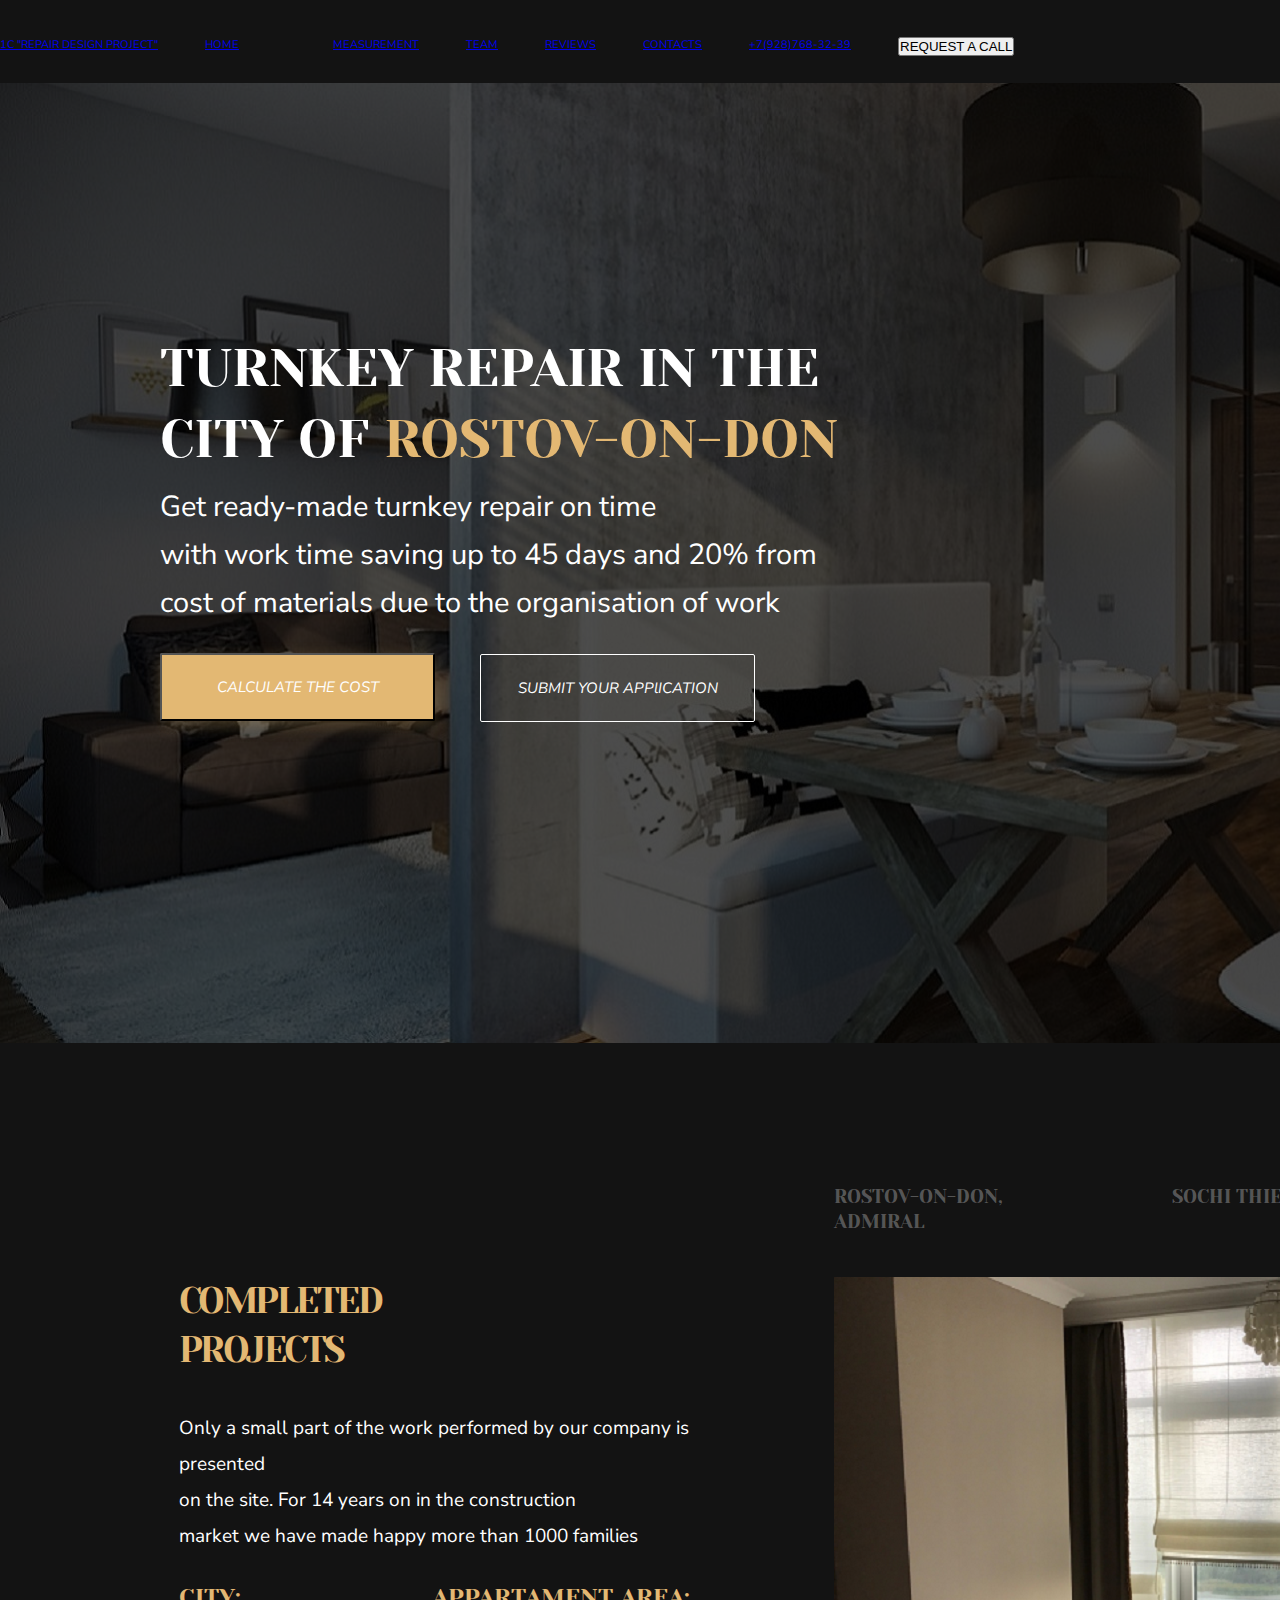
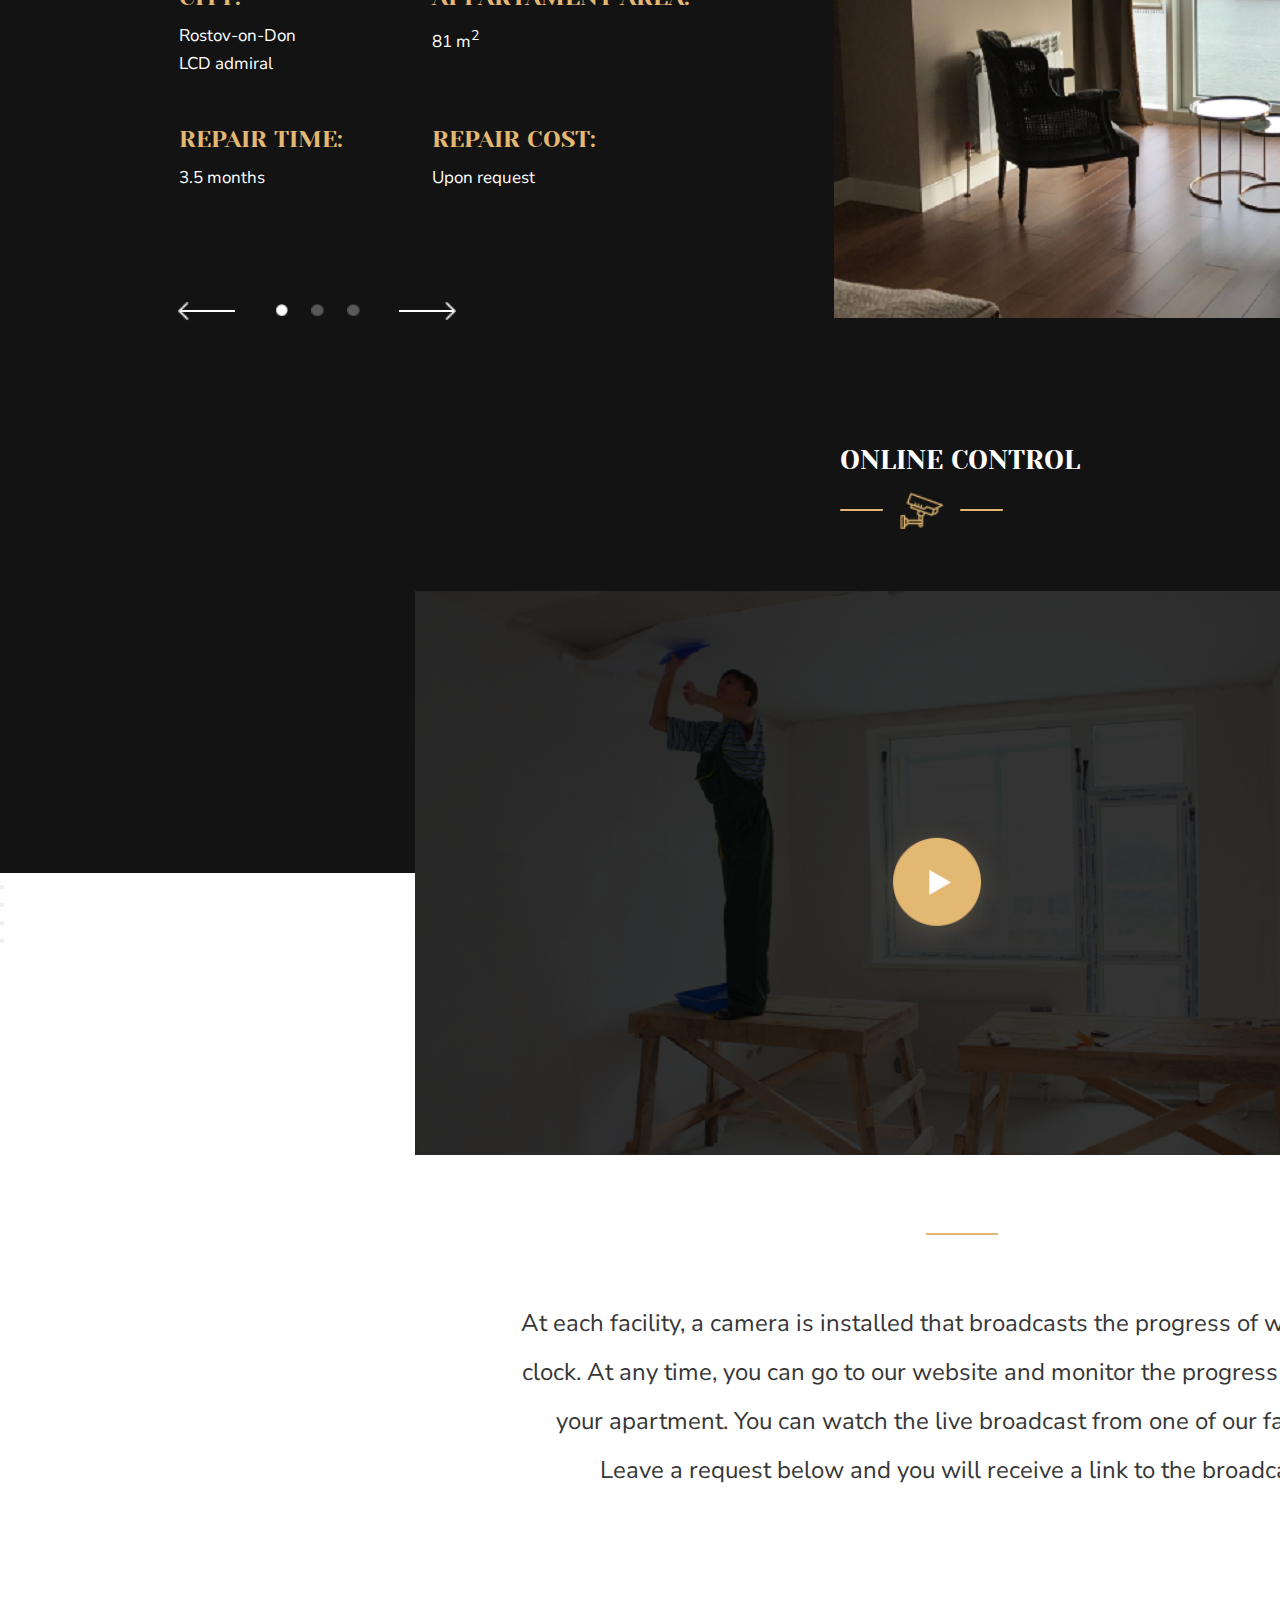
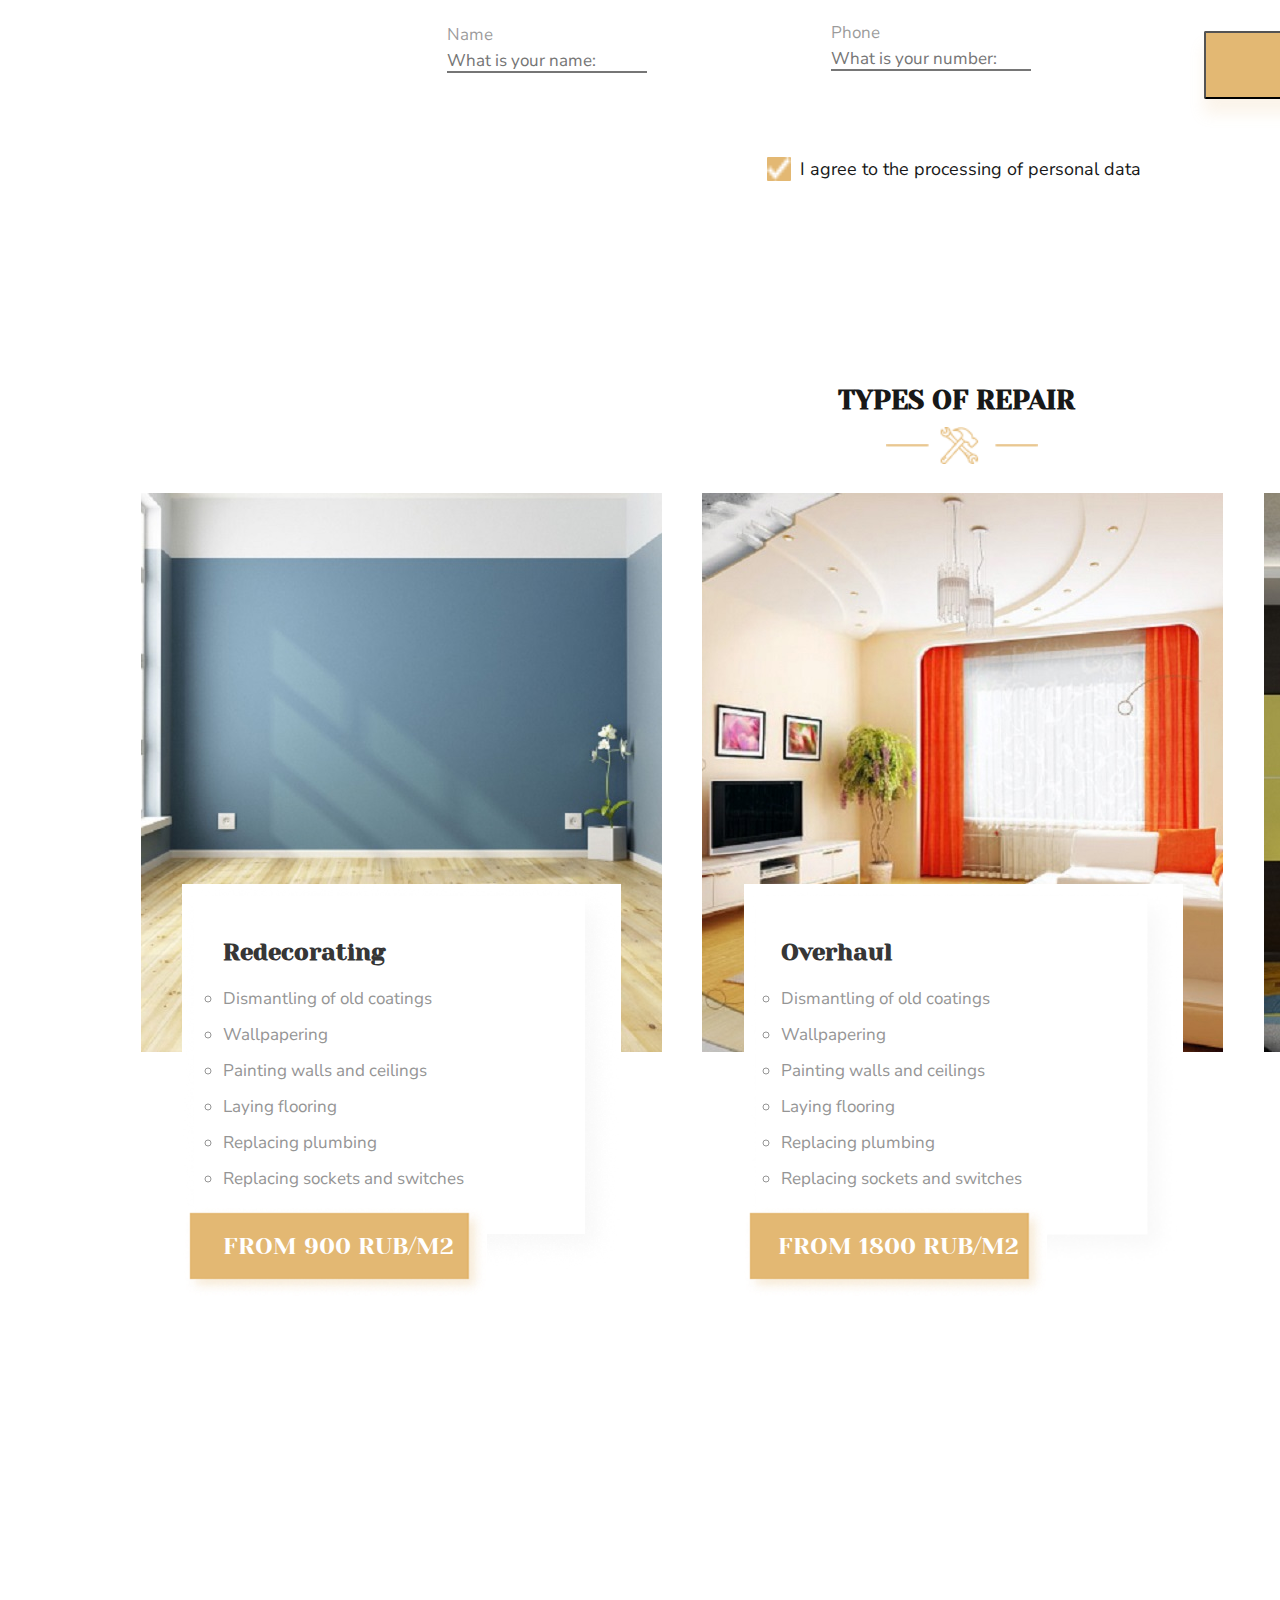
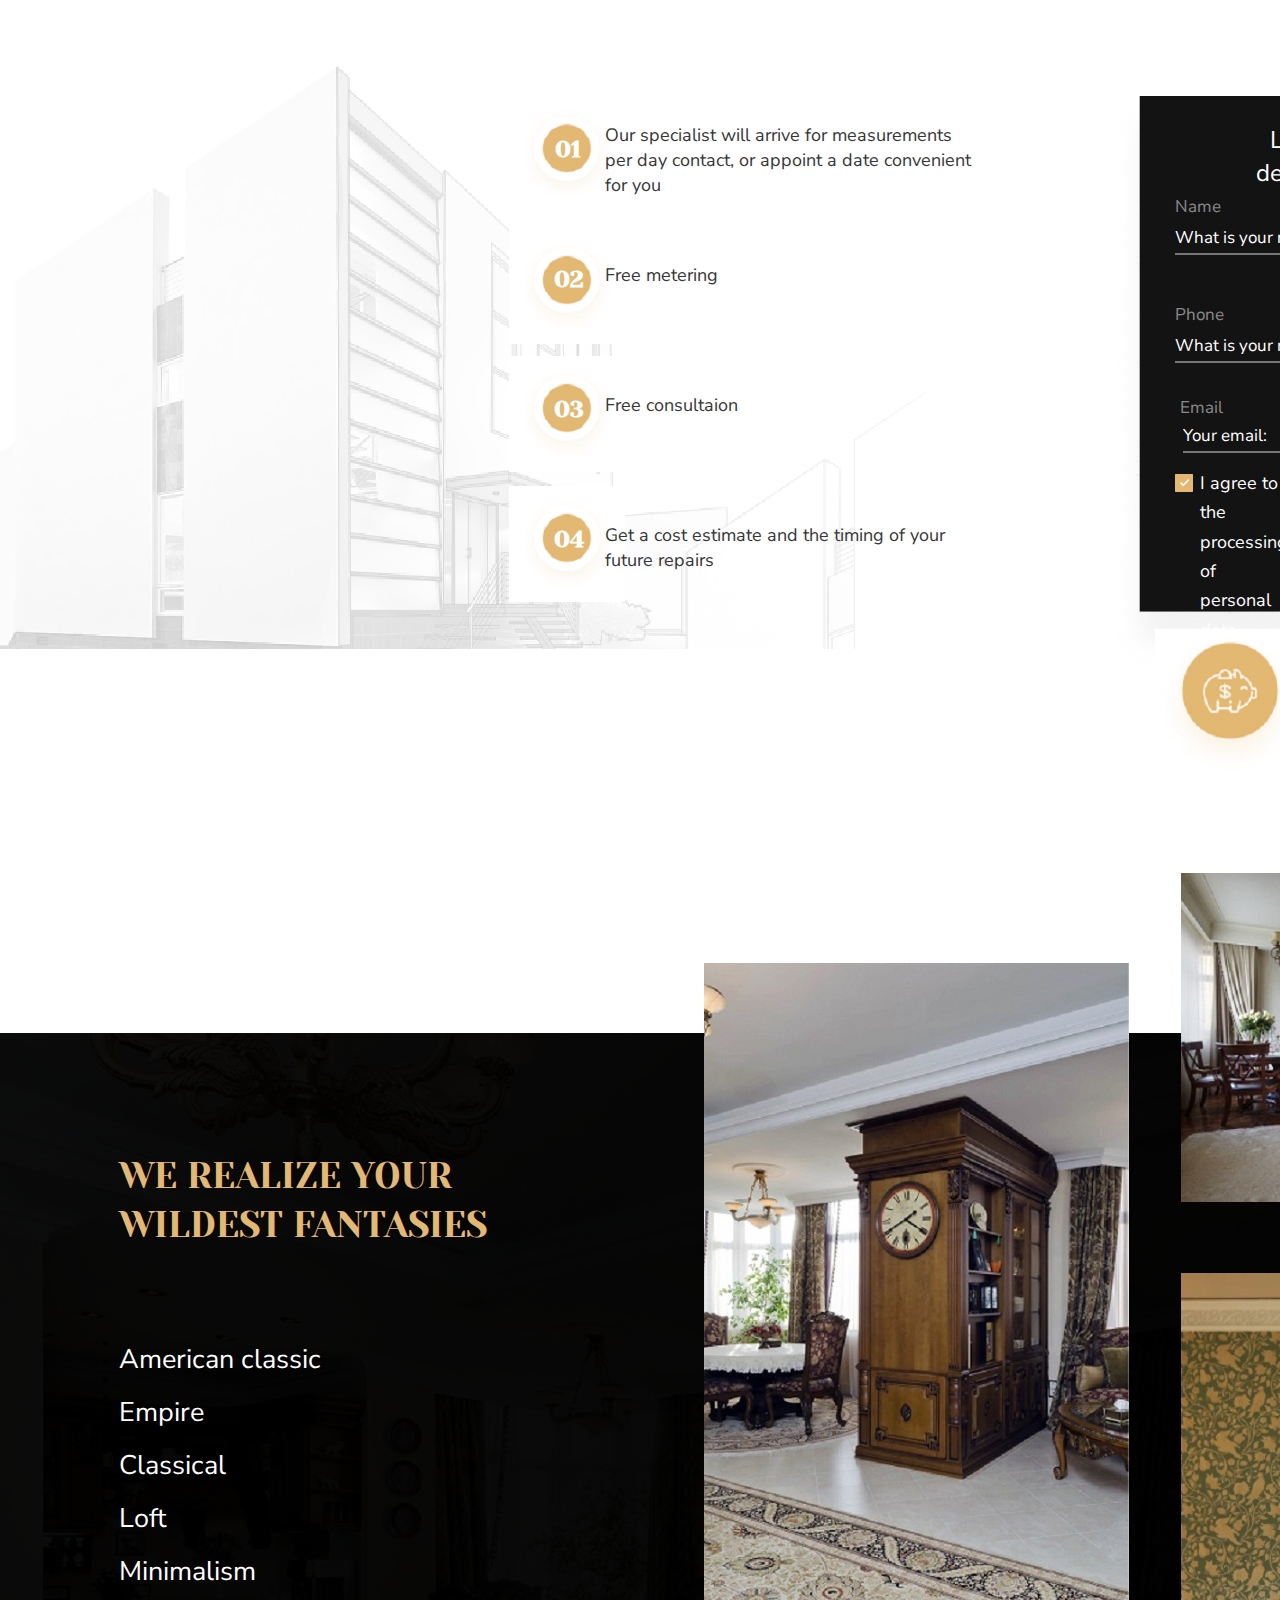
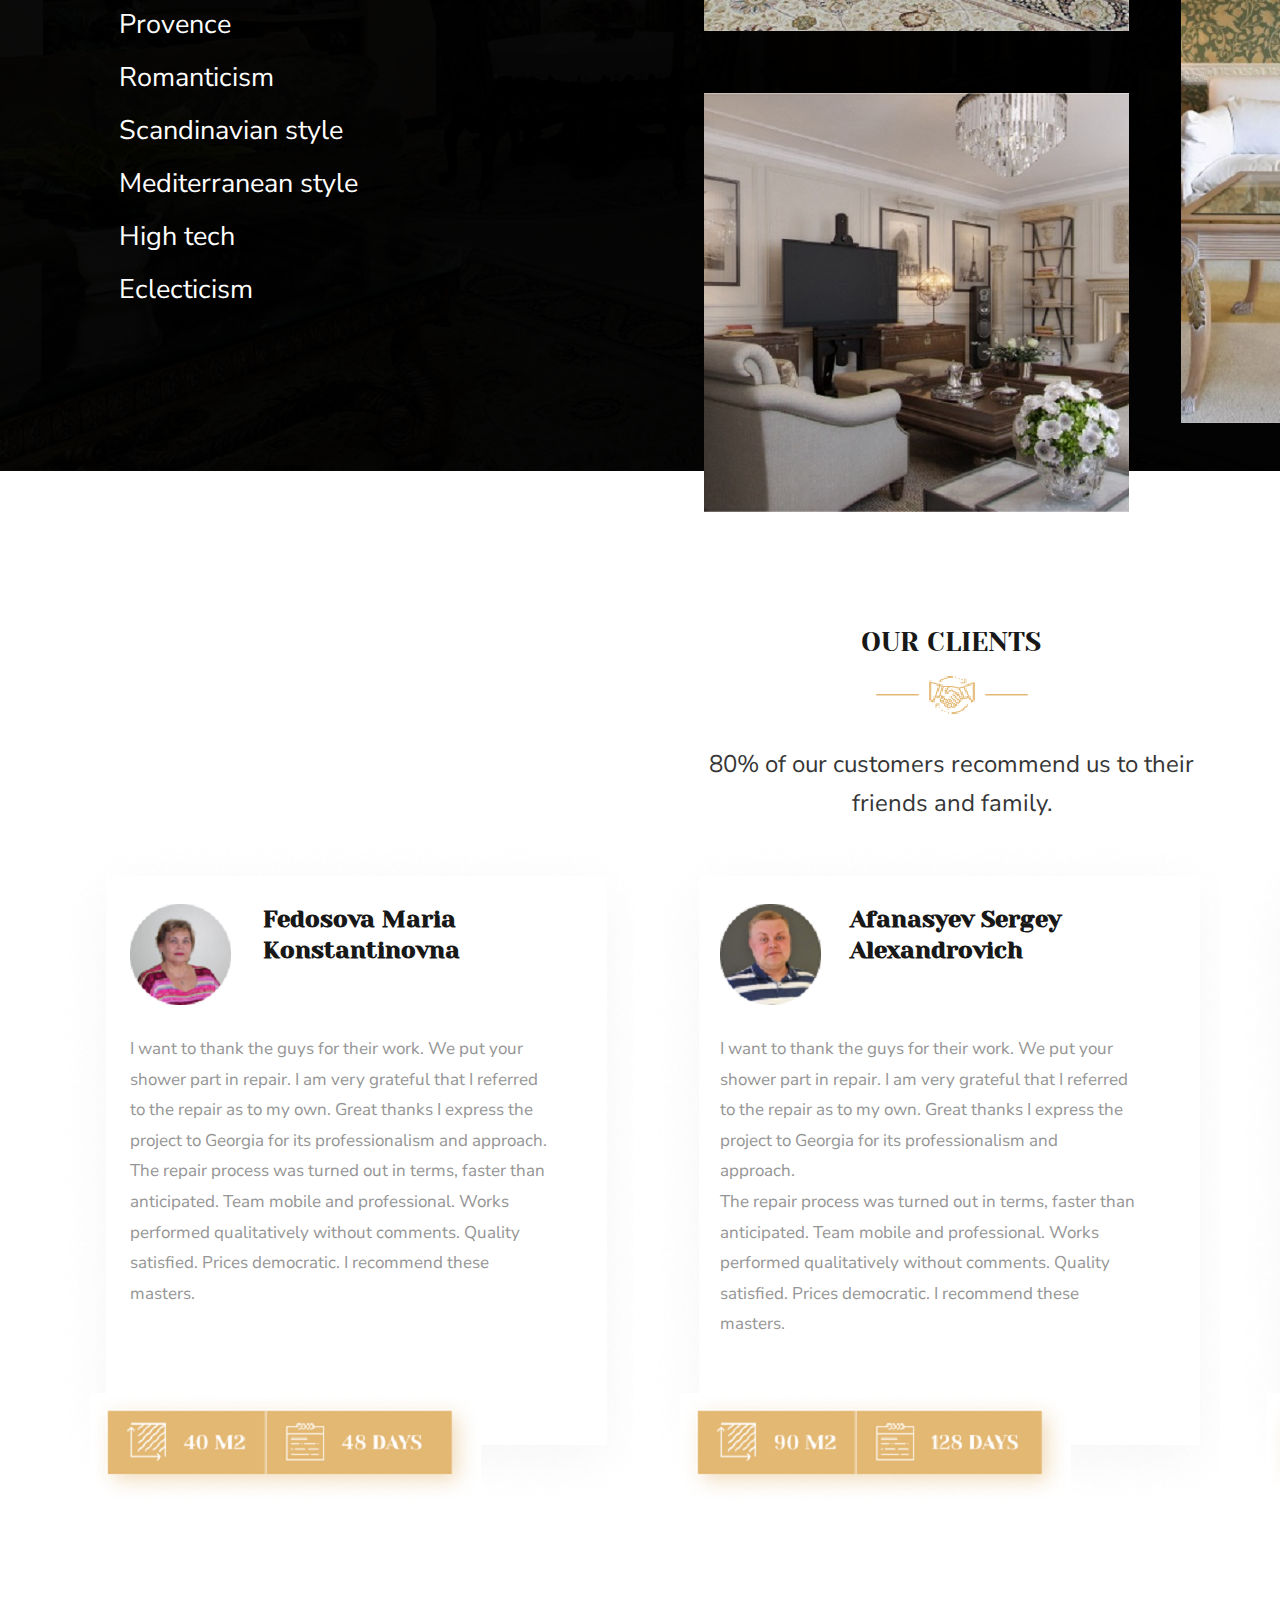
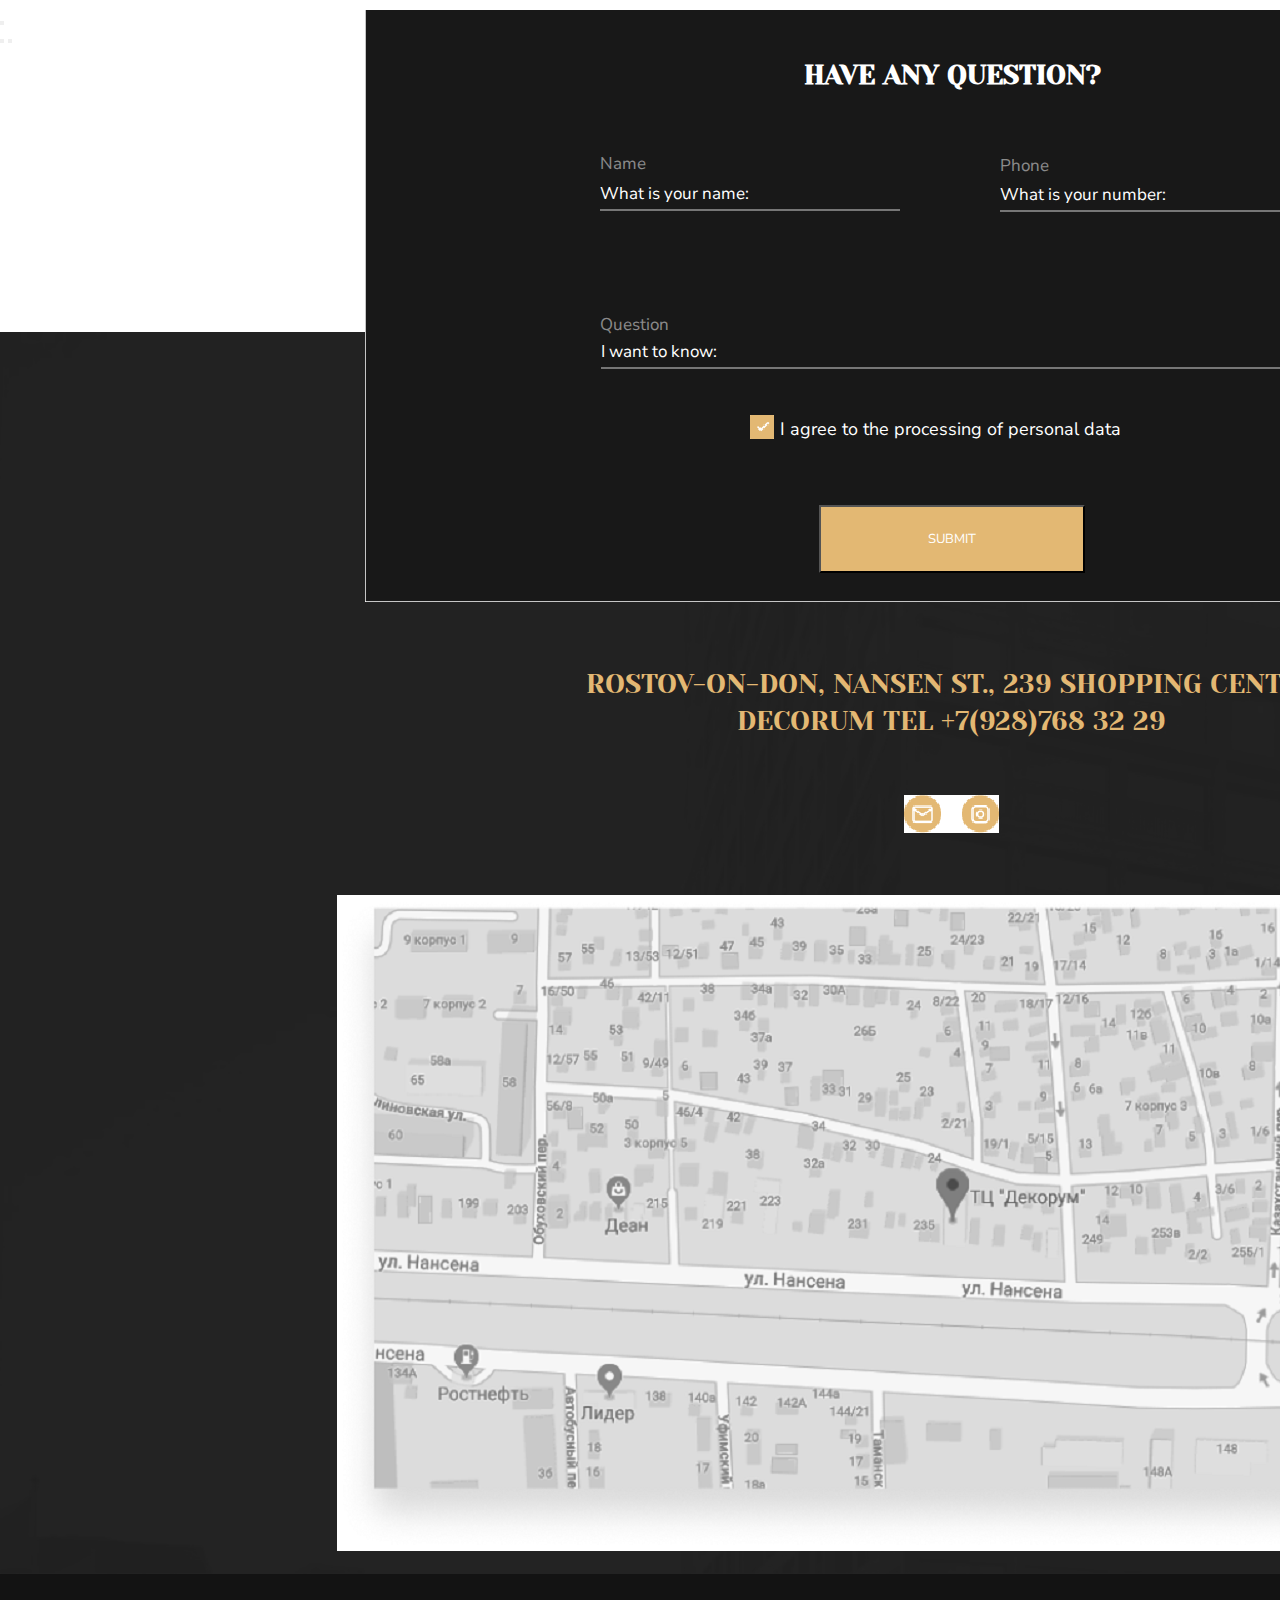
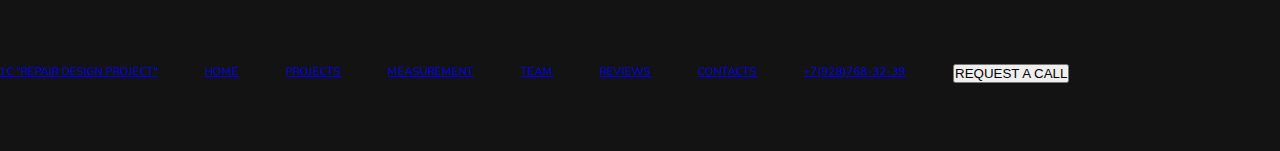
==== commit 7f944113: "Add files via upload" ====
--- a/1C REPAIR DESIGN PROJECT/index.html
+++ b/1C REPAIR DESIGN PROJECT/index.html
@@ -12,15 +12,15 @@
     <a href="#" class="header_logo"></a>
     <nav class="header_nav">
         <ul class="header_list">
-            <li class="logo_item" style="color: #E3B873"><a class="logo" href="#"></a>1C "REPAIR DESIGN PROJECT"</li>
-            <li class="header_item" style="color: #E3B873"><a class="header_link" href="#">HOME</a></li>
-            <li class="header_item"><a class="header_link" href="#">PROJECTS</a></li>
-            <li class="header_item"><a class="header_link" href="#">MEASUREMENT</a></li>
-            <li class="header_item"><a class="header_link" href="#">TEAM</a></li>
-            <li class="header_item"><a class="header_link" href="#">REVIEWS</a></li>
-            <li class="header_item"><a class="header_link" href="#">CONTACTS</a></li>
-            <li class="phone_item" style="color: #E3B873"><a class="phone" href="#">+7(928)768-32-39</a></li>
-            <li class="button_item_1" style="color: #E3B873"><a class="Request" href="#"><button class="button_1">REQUEST A CALL</button></a></li>
+            <li><a class="logotype" href="#">1C "REPAIR DESIGN PROJECT"</a></li>
+            <li><a class="home" href="#">HOME</a></li>
+            <li><a class="projects" href="#">PROJECTS</a></li>
+            <li><a class="measurement" href="#">MEASUREMENT</a></li>
+            <li><a class="team" href="#">TEAM</a></li>
+            <li><a class="rewiews" href="#">REVIEWS</a></li>
+            <li><a class="contacts" href="#">CONTACTS</a></li>
+            <li><a class="phone_number" href="#">+7(928)768-32-39</a></li>
+            <li><a href="#"><button class="Request">REQUEST A CALL</button></a></li>
         </ul>
     </nav>
   </header>
@@ -246,18 +246,18 @@
     </section>
   </main> 
   <footer class="footer">
-    <a href="#" class="header_logo"></a>
+    <a href="#" class="footer_logo"></a>
     <nav class="footer_nav">
         <ul class="footer_list">
-            <li class="logo_item" style="color: #E3B873"><a class="logo" href="#"></a>1C "REPAIR DESIGN PROJECT"</li>
-            <li class="header_item" style="color: #E3B873"><a class="header_link" href="#">HOME</a></li>
-            <li class="header_item"><a class="header_link" href="#">PROJECTS</a></li>
-            <li class="header_item"><a class="header_link" href="#">MEASUREMENT</a></li>
-            <li class="header_item"><a class="header_link" href="#">TEAM</a></li>
-            <li class="header_item"><a class="header_link" href="#">REVIEWS</a></li>
-            <li class="header_item"><a class="header_link" href="#">CONTACTS</a></li>
-            <li class="phone_item" style="color: #E3B873"><a class="phone" href="#">+7(928)768-32-39</a></li>
-            <li class="button_item_1" style="color: #E3B873"><a class="Request" href="#"><button class="button_1">REQUEST A CALL</button></a></li>
+          <li><a class="logotype_1" href="#">1C "REPAIR DESIGN PROJECT"</a></li>
+          <li><a class="home_1" href="#">HOME</a></li>
+          <li><a class="projects_1" href="#">PROJECTS</a></li>
+          <li><a class="measurement_1" href="#">MEASUREMENT</a></li>
+          <li><a class="team_1" href="#">TEAM</a></li>
+          <li><a class="rewiews_1" href="#">REVIEWS</a></li>
+          <li><a class="contacts_1" href="#">CONTACTS</a></li>
+          <li><a class="phone_number_1" href="#">+7(928)768-32-39</a></li>
+          <li><a href="#"><button class="Request_1">REQUEST A CALL</button></a></li>
         </ul>
     </nav>
   </footer> 
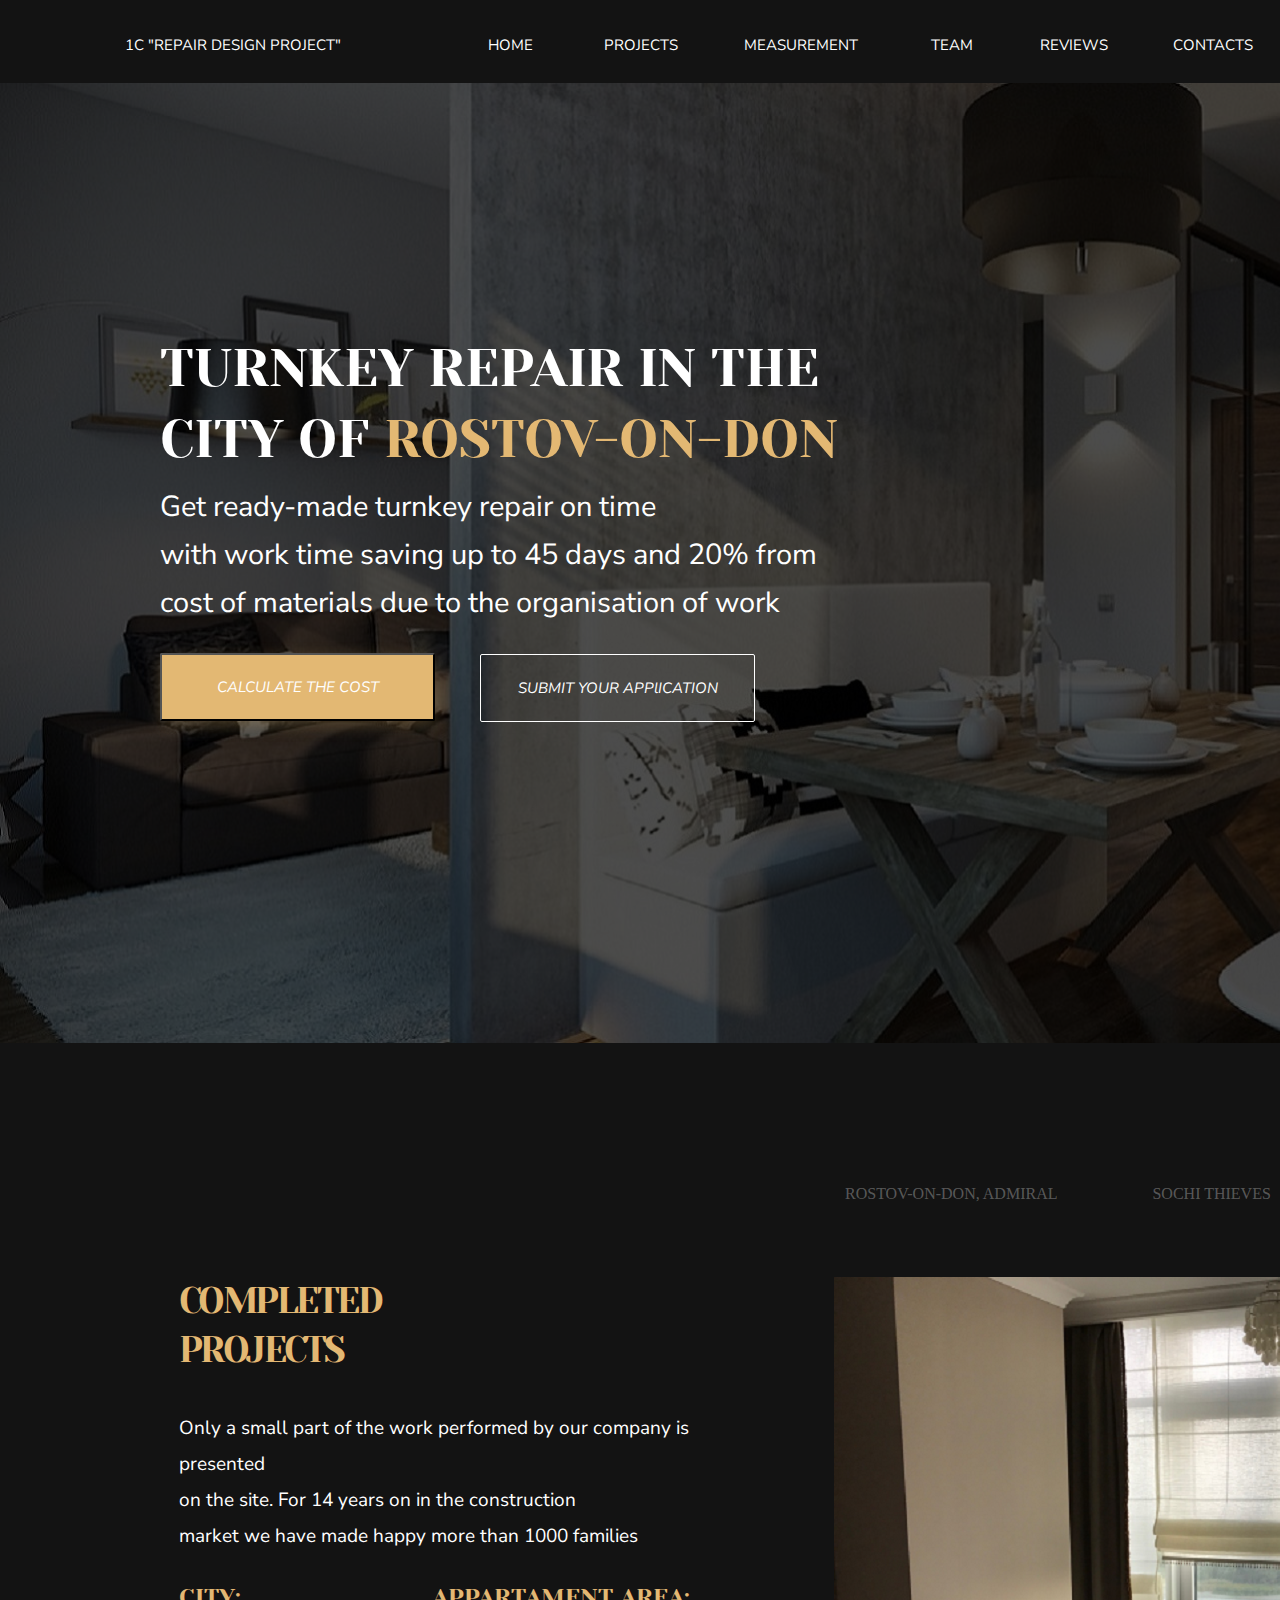
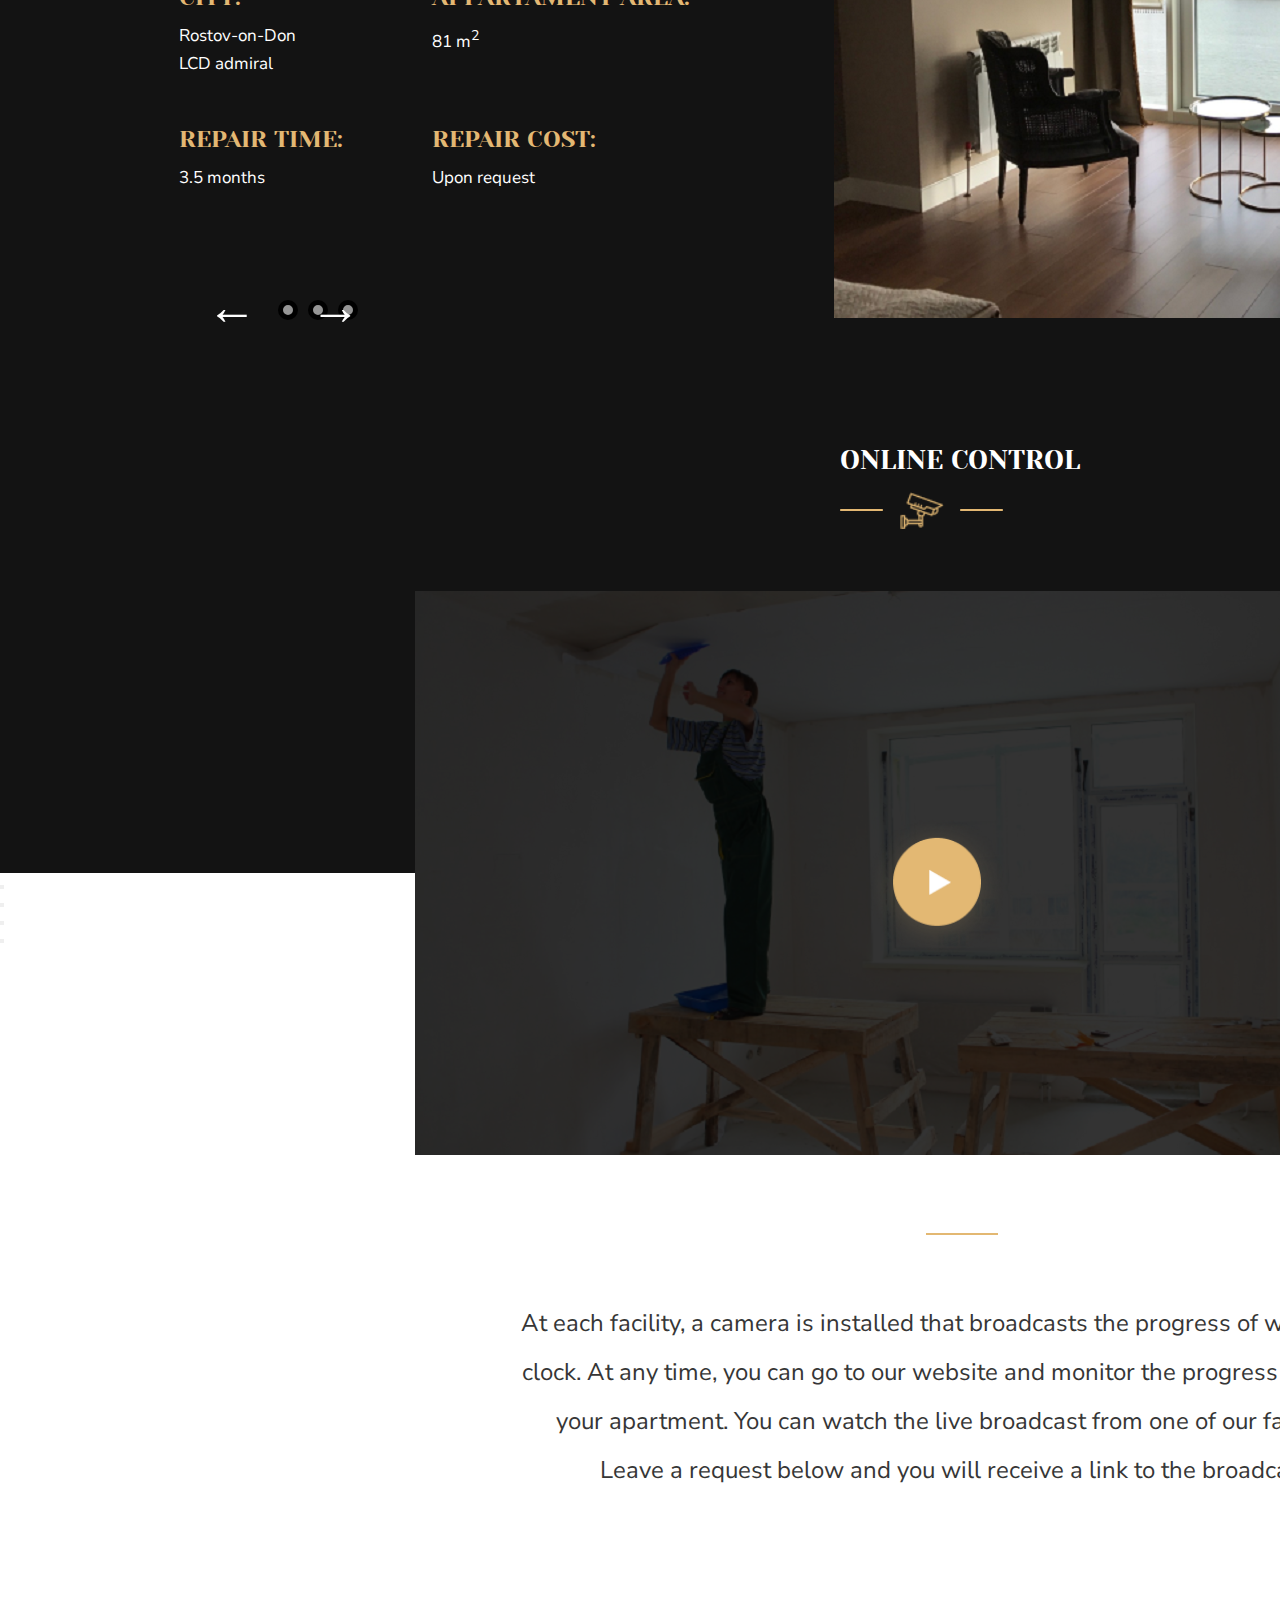
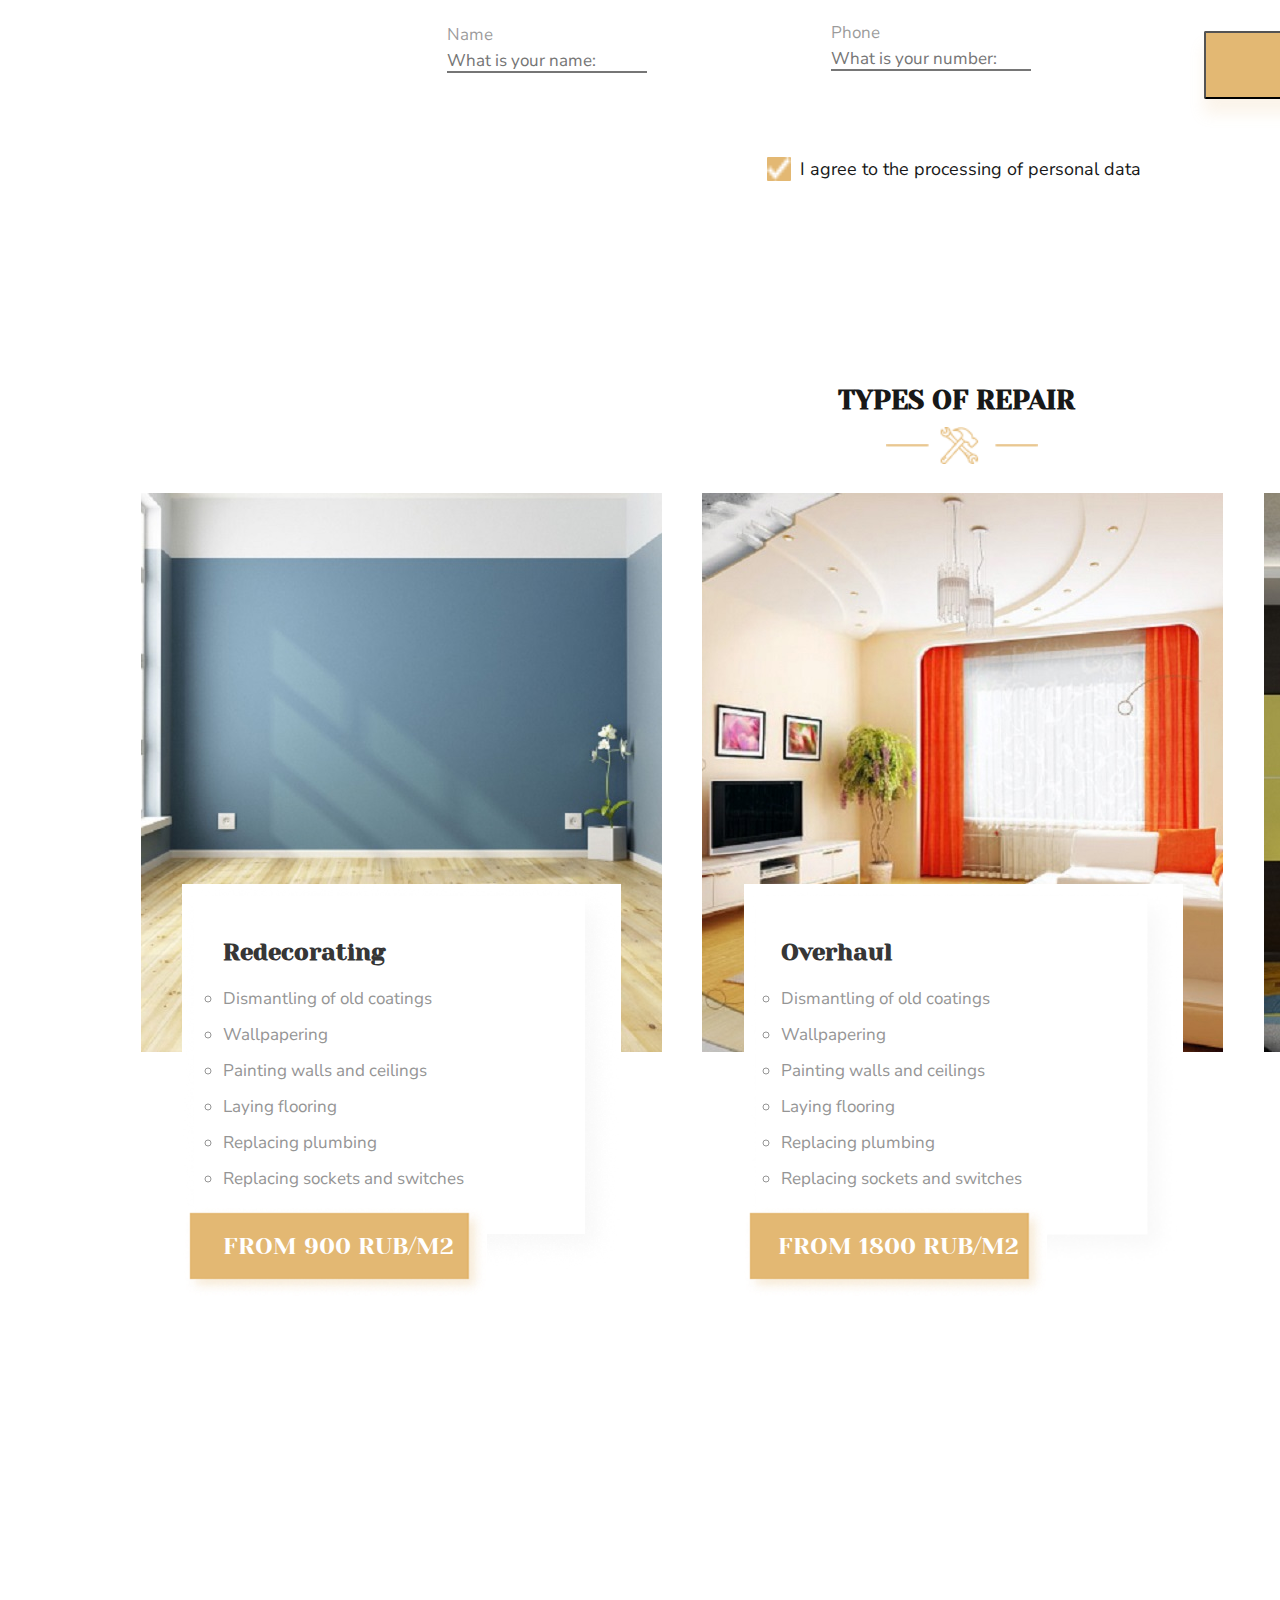
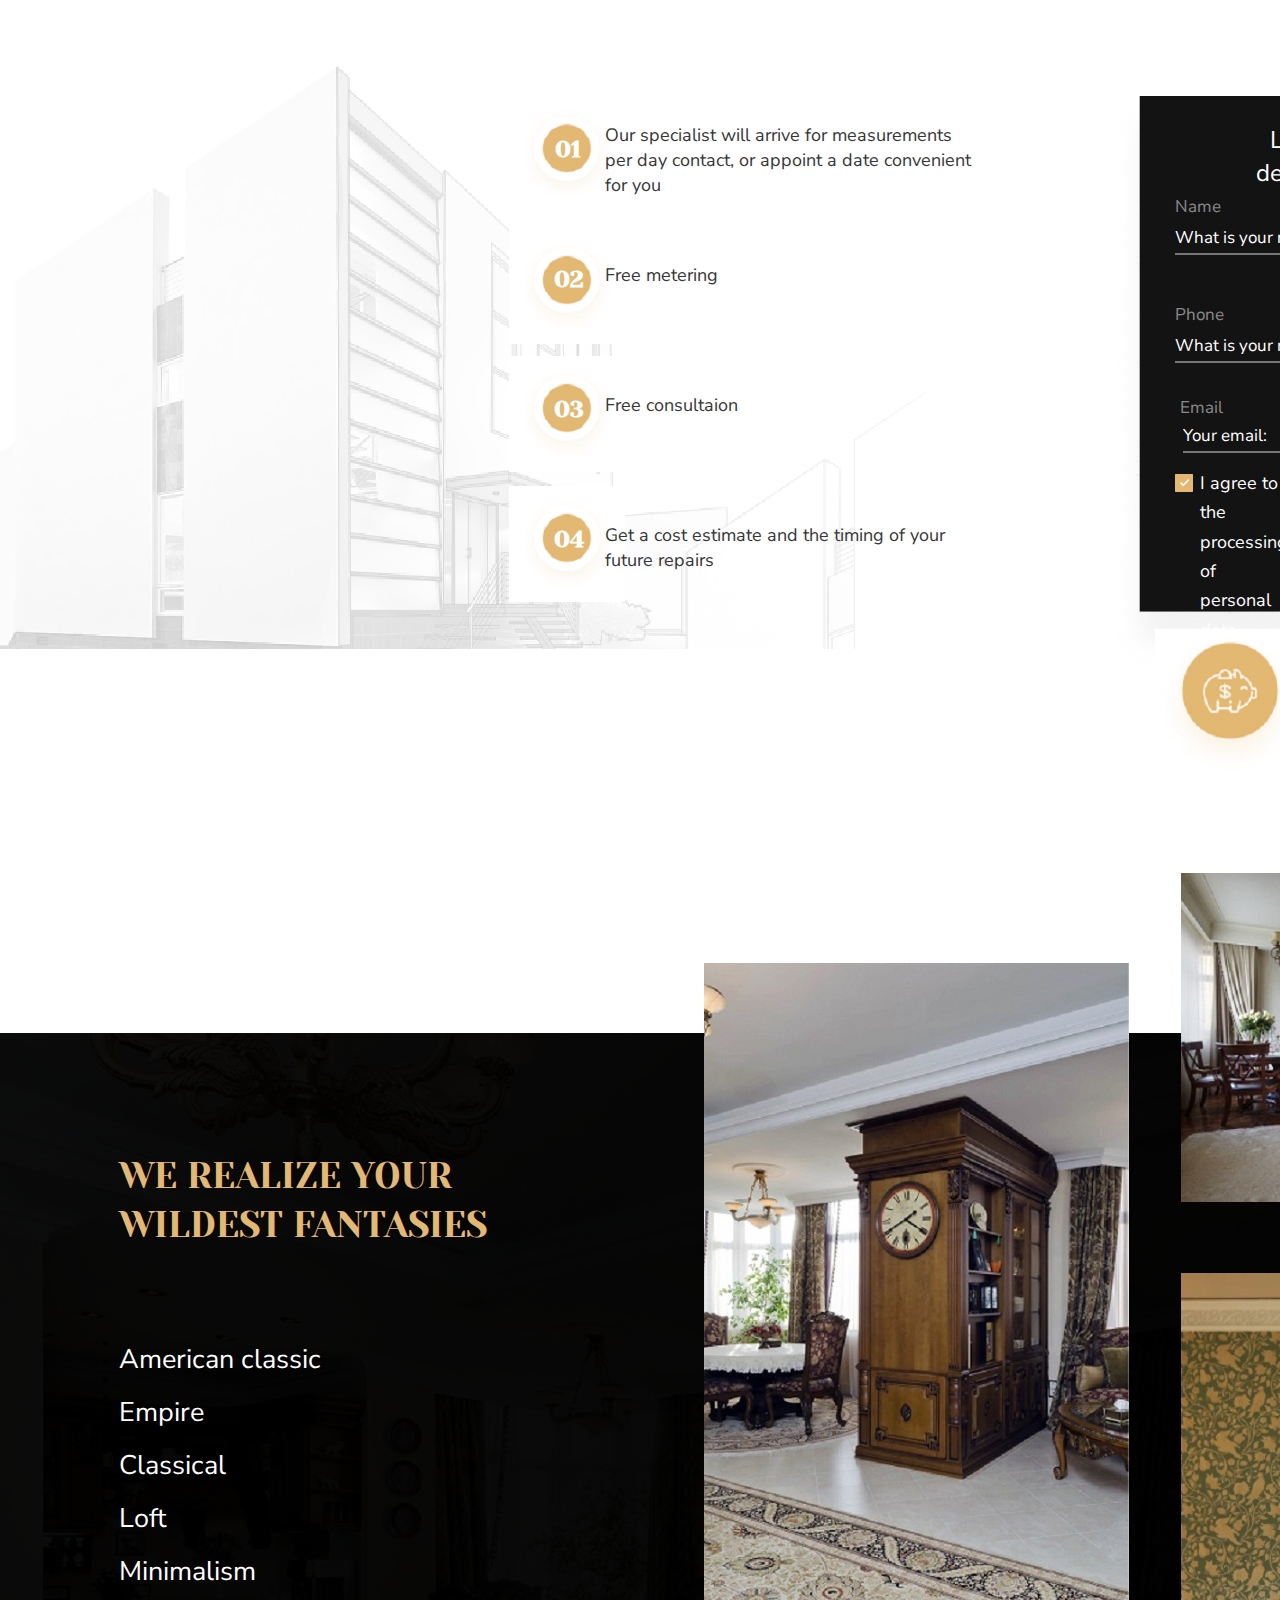
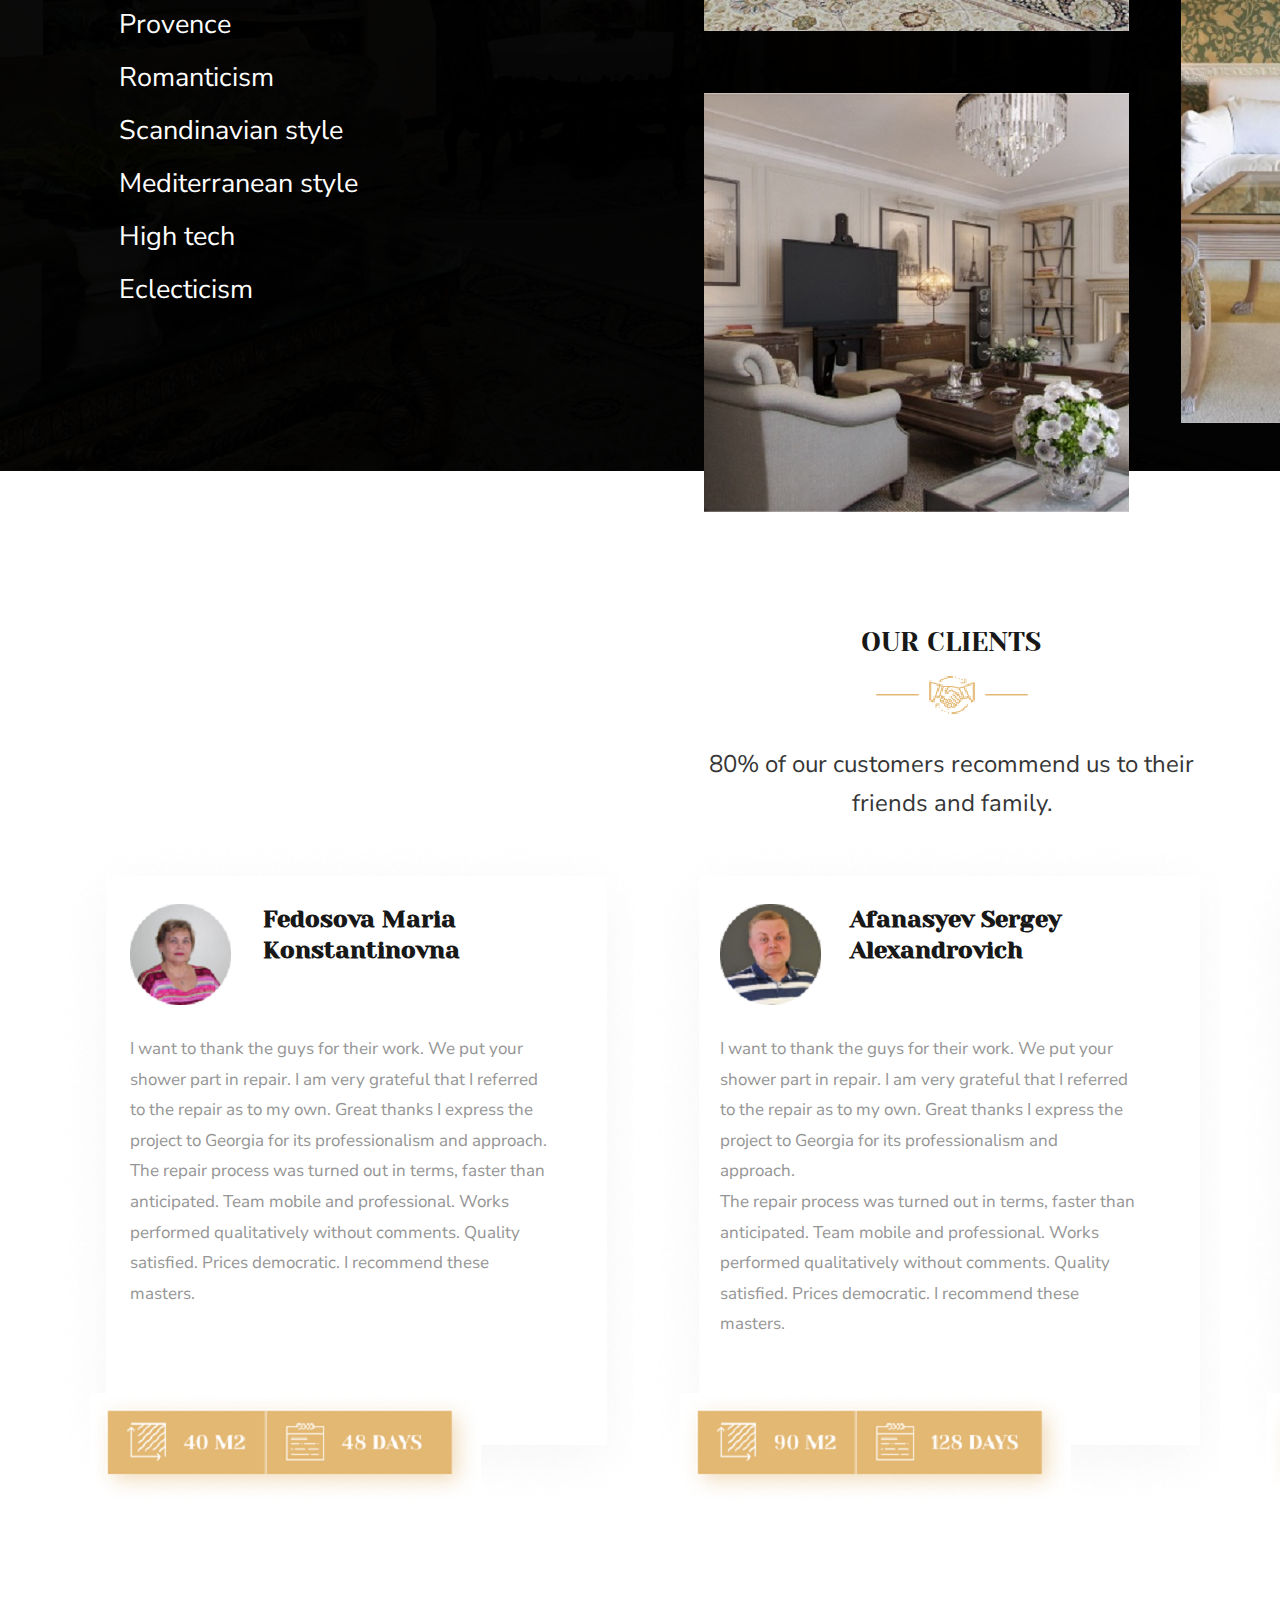
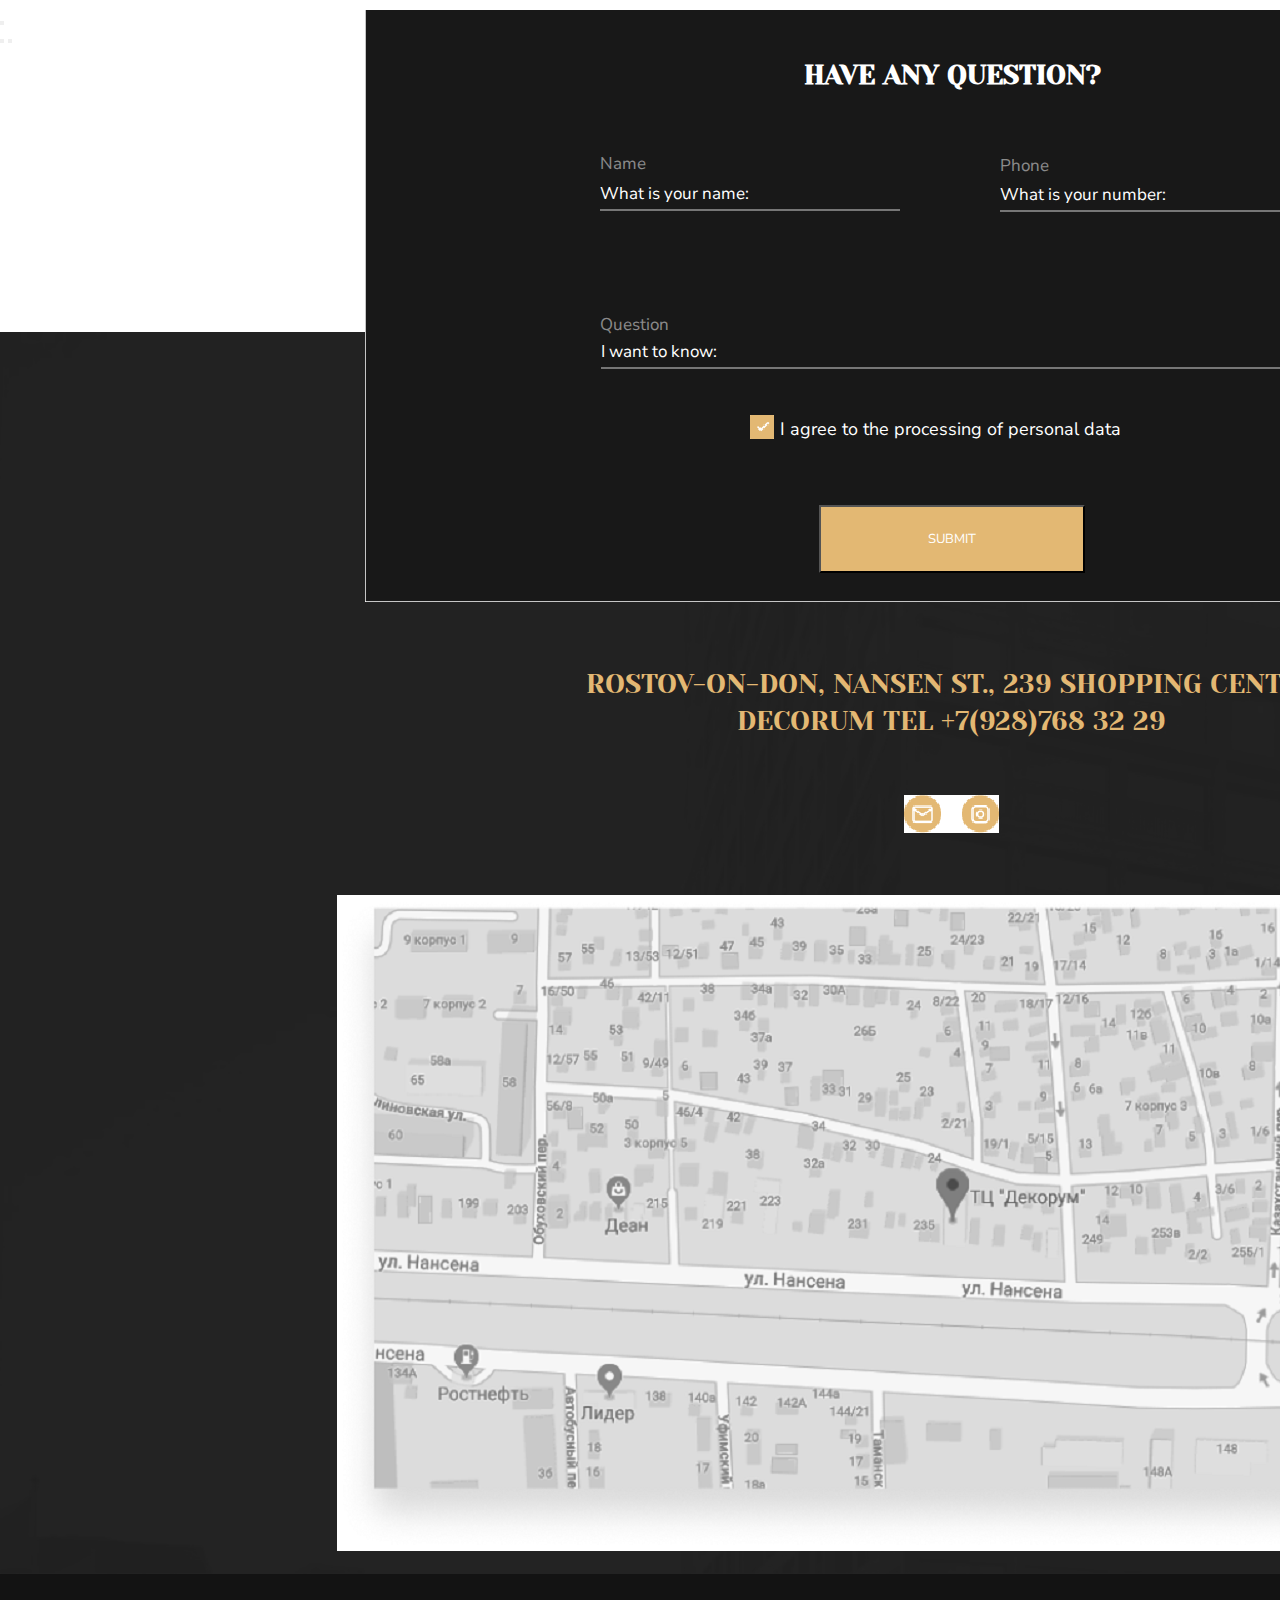
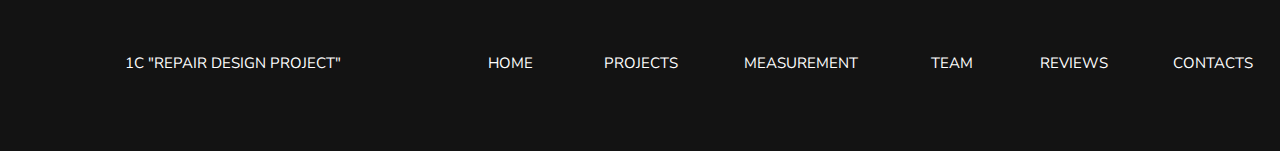
==== commit 9c85784f: "Add files via upload" ====
--- a/1C REPAIR DESIGN PROJECT/index.html
+++ b/1C REPAIR DESIGN PROJECT/index.html
@@ -38,11 +38,38 @@
     </section>
     <section class="section_2">
       <div>
-        <img class="photo_2" src="images/photo_2.png">
-        <a class="Rostov" href="#">ROSTOV-ON-DON, ADMIRAL</a>
-        <a class="Thieves" href="#">SOCHI THIEVES</a>
-        <a class="Patriotic" href="#">ROSTOV-ON-DON PATRIOTIC</a>
-        <p class="projects">COMPLETED <br> PROJECTS</p>
+          <div id="wrapper">
+           <div id="itemOne" class="content">
+      
+           </div>
+           <div id="itemTwo" class="content">
+      
+           </div>
+           <div id="itemThree" class="content">
+      
+           </div>
+          </div>
+          <div id="navLinks_1">
+            <ul>
+                <li class="itemLinks_1" data-pos="0px"></li>
+                <li class="itemLinks_1" data-pos="-1740px"></li>
+                <li class="itemLinks_1" data-pos="-3480px"></li>
+            </ul>
+          </div> 
+          <div id="navLinks_2">
+            <ul>
+                <li class="itemLinks_2" data-pos="0px">ROSTOV-ON-DON, ADMIRAL</li>
+                <li class="itemLinks_2" data-pos="-1740px">SOCHI THIEVES</li>
+                <li class="itemLinks_2" data-pos="-3480px">ROSTOV-ON-DON PATRIOTIC</li>
+            </ul>
+          </div> 
+          <div class="slider_arrows">
+            <div class="slider_arrow_left">&#8592;</div>
+            <div class="slider_arrow_right">&#8594;</div>
+          </div>
+      
+        <script src="script.js"></script>
+        <p class="completed_projects">COMPLETED <br> PROJECTS</p>
         <p class="only">Only a small part of the work performed by our company is presented <br> on the site. For 14 years on in the construction <br>
         market we have made happy more than 1000 families</p>
         <p class="city">CITY:</p>
@@ -53,13 +80,6 @@
         <p class="square">81 m<sup>2</sup></p>
         <p class="cost">REPAIR COST:</p>
         <p class="request">Upon request</p>
-        <img class="vector_1" src="images/Vector (Stroke).png">
-        <img class="tire_1" src="images/Vector (Stroke)-1.png">
-        <img class="krug_beliy" src="images/krug_beliy.png">
-        <img class="krug_seriy_1" src="images/krug_seriy.png">
-        <img class="krug_seriy_2" src="images/krug_seriy.png">
-        <img class="vector_2" src="images/Vector (Stroke).png">
-        <img class="tire_2" src="images/Vector (Stroke)-1.png">
         <p class="control">ONLINE CONTROL</p>
         <img class="rectangle_1" src="images/Rectangle_1.png">
         <img class="rectangle_2" src="images/Rectangle_1.png">
--- a/1C REPAIR DESIGN PROJECT/styles/style.css
+++ b/1C REPAIR DESIGN PROJECT/styles/style.css
@@ -1,5 +1,6 @@
 @import url('https://fonts.googleapis.com/css2?family=Nunito+Sans:ital@1&family=Open+Sans&display=swap');
 @import url('https://fonts.googleapis.com/css2?family=Nunito+Sans:ital@1&family=Open+Sans&family=Yeseva+One&display=swap');
+@media screen and (min-width: 768px) and (max-width: 1903px){     }
 body {
     max-width: 1920px;
     position: flex;
@@ -8,64 +9,171 @@
     list-style: none;
 }
 header {
+    position: flex;
+    width: 1903px;
+    height: 83px;
     background: #131313;
-    height: 83px;
-    margin: 0;
-    position: flex;
 }
 * {
     margin: 0;
     padding: 0;
 }    
-.button_1 {
+.logotype {
+    position: absolute;
+    width: 239px;
+    height: 13px;
+    text-decoration: none;
+    font-family: 'Nunito Sans';
+    font-style: normal;
+    font-weight: 400;
+    font-size: 15px;
+    line-height: 20px;
+    color: #FFFFFF;
+    margin-top: 35px;
+    margin-left: 125px;
+}
+.logotype:hover {
+    text-decoration: underline;
+    color: #E3B873;
+}
+.home {
+    position: absolute;
+    width: 53px;
+    height: 13px;
+    text-decoration: none;
+    font-family: 'Nunito Sans';
+    font-style: normal;
+    font-weight: 400;
+    font-size: 15px;
+    line-height: 20px;
+    color: white;
+    margin-top: 35px;
+    margin-left: 488px;
+}
+.home:hover {
+        text-decoration: underline;
+        color: #E3B873;
+}
+.projects {
+    position: absolute;
+    width: 53px;
+    height: 13px;
+    text-decoration: none;
+    font-family: 'Nunito Sans';
+    font-style: normal;
+    font-weight: 400;
+    font-size: 15px;
+    line-height: 20px;
+    color: white;
+    margin-top: 35px;
+    margin-left: 604px;
+}
+.projects:hover {
+        text-decoration: underline;
+        color: #E3B873;
+}
+.measurement {
+    position: absolute;
+    width: 53px;
+    height: 13px;
+    text-decoration: none;
+    font-family: 'Nunito Sans';
+    font-style: normal;
+    font-weight: 400;
+    font-size: 15px;
+    line-height: 20px;
+    color: white;
+    margin-top: 35px;
+    margin-left: 744px;
+}
+.measurement:hover {
+        text-decoration: underline;
+        color: #E3B873;
+}
+.team {
+    position: absolute;
+    width: 53px;
+    height: 13px;
+    text-decoration: none;
+    font-family: 'Nunito Sans';
+    font-style: normal;
+    font-weight: 400;
+    font-size: 15px;
+    line-height: 20px;
+    color: white;
+    margin-top: 35px;
+    margin-left: 931px;
+}
+.team:hover {
+        text-decoration: underline;
+        color: #E3B873;
+}
+.rewiews {
+    position: absolute;
+    width: 53px;
+    height: 13px;
+    text-decoration: none;
+    font-family: 'Nunito Sans';
+    font-style: normal;
+    font-weight: 400;
+    font-size: 15px;
+    line-height: 20px;
+    color: white;
+    margin-top: 35px;
+    margin-left: 1040px;
+}
+.rewiews:hover {
+        text-decoration: underline;
+        color: #E3B873;
+}
+.contacts {
+    position: absolute;
+    width: 53px;
+    height: 13px;
+    text-decoration: none;
+    font-family: 'Nunito Sans';
+    font-style: normal;
+    font-weight: 400;
+    font-size: 15px;
+    line-height: 20px;
+    color: white;
+    margin-top: 35px;
+    margin-left: 1173px;
+}
+.contacts:hover {
+        text-decoration: underline;
+        color: #E3B873;
+}
+.phone_number {
+    position: absolute;
+    width: 168px;
+    height: 13px;
+    text-decoration: none;
+    font-family: 'Nunito Sans';
+    font-style: normal;
+    font-weight: 400;
+    font-size: 15px;
+    line-height: 20px;
+    color: white;
+    margin-top: 35px;
+    margin-left: 1351px;
+}
+.phone_number:hover {
+    text-decoration: underline;
+    color: #E3B873;
+}
+.Request {
+    position: absolute;
     background: #E3B873;
-    box-shadow: 0px 5px 15px rgba(227, 184, 115, 0.2);
     border-radius: 2px;
-    width: 161px;
-    height: 37px;
-    margin-top: -24px;
-}
-.button_item_1 {
-    padding-right: 250px;
-}
-.logo {
-    font-family: 'Nunito Sans';
-    font-style: normal;
-    font-weight: 400;
-    font-size: 11px;
-    line-height: 15px;
-    text-transform: uppercase;
-}
-.logo_item {
-    padding-left: 250px;
-    padding-right: 95px;
-    margin: 0px;
-    
-}
-.phone {
-    font-family: 'Nunito Sans';
-    font-style: normal;
-    font-weight: 400;
-    font-size: 11px;
-    line-height: 15px;
-    text-decoration-line: underline;
-    color: #E3B873;
-}
-.phone_item {
-    padding-left: 67px;
-}
-.header_list {
-    display: flex;
-    gap: 47px;
-    font-family: 'Nunito Sans';
-    font-style: normal;
-    font-weight: 400;
-    font-size: 11px;
-    line-height: 15px;
-    padding-top: 37px;
-    margin: 0px;
+    width: 214px;
+    height: 49px;
+    margin-top: 17px;
+    margin-left: 1579px;
 }
 .section_1 {
+    margin-top: 0px;
+    margin-left: 0px;
     position: flex;
     width: 1903px;
     height: 960px;
@@ -142,76 +250,120 @@
     padding-left: 480px;
 }
 .section_2 {
+    display: grid;
     position: flex;
     background-color: #131313;
     width: 1903px;
     height: 1430px;
 }
-.photo_2 {
-    position: absolute;
+#wrapper {
+    width: 6000px;
+    position: absolute;
+    left: 0px;
+    transition: left .5s ease-in-out;
+}
+.content {
+    float: left;
     width: 903px;
     height: 641px;
     margin-top: 234px;
     margin-left: 834px;
-}
-.Rostov {
-    position: absolute;
-    width: 258px;
-    height: 22px;
-    text-decoration: none;
-    text-transform: uppercase;
+    white-space: normal;
+    background-repeat: no-repeat;
+}
+#itemOne {
+    background-image: url('../images/photo_2.png');
+}
+#itemTwo {
+    background-image: url('../images/photo_16.png');
+}
+#itemThree {
+    background-image: url('../images/photo_17.png');
+}
+#navLinks_1 {
+    position: absolute;
+    width: 550px;
+    margin-top: 857px;
+    margin-left: 268px;
+}
+    #navLinks_1 ul {
+        margin: 0px;
+        padding: 0px;
+        display: inline-block;
+    }
+        #navLinks_1 ul li {
+            float: left;
+            margin-left: 10px;
+            list-style: none;
+            cursor: pointer;
+            background-color: #959595;
+            padding: 5px;
+            border-radius: 50%;
+            border: black 5px solid;
+        }
+            #navLinks_1 ul li:hover {
+                background-color:  #E3B873;
+            }
+#navLinks_2 {
+    position: absolute;
+    width: 1100px;
+    margin-top: 142px;
+    margin-left: 750px;
+}
+    #navLinks_2 ul {
+        margin: 0px;
+        padding: 0px;
+        display: inline-block;
+    }
+        #navLinks_2 ul li {
+            float: left;
+            color: rgba(255, 255, 255, 0.3);
+            margin-left: 95px;
+            list-style: none;
+            cursor: pointer;
+
+        }
+            #navLinks_2 ul li:hover {
+                color:  #E3B873;
+                text-decoration-line: underline;
+            }
+.itemLinks_1 .itemLinks_2 {
     font-family: 'Yeseva One';
     font-style: normal;
     font-weight: 400;
     font-size: 19px;
     line-height: 25px;
     color: rgba(255, 255, 255, 0.3);
-    margin-top: 142px;
-    margin-left: 834px;
-}
-.Rostov:hover {
-    text-decoration: underline;
-    color: #E3B873;
-}
-.Thieves {
-    position: absolute;
-    width: 200px;
-    height: 22px;
-    text-decoration: none;
-    font-family: 'Yeseva One';
-    font-style: normal;
-    font-weight: 400;
-    font-size: 19px;
-    line-height: 25px;
-    text-transform: uppercase;
-    color: rgba(255, 255, 255, 0.3);
-    margin-top: 142px;
-    margin-left: 1172px;
-}
-.Thieves:hover {
-    text-decoration: underline;
-    color:#E3B873
-}
-.Patriotic {
-    position: absolute;
-    width: 265px;
-    height: 22px;
-    text-decoration: none;
-    font-family: 'Yeseva One';
-    font-style: normal;
-    font-weight: 400;
-    font-size: 19px;
-    line-height: 25px;
-    text-transform: uppercase;
-    color: rgba(255, 255, 255, 0.3);
-    margin-top: 142px;
-    margin-left: 1397px;
-}
-.Patriotic:hover {
-    text-decoration: underline;
-    color: #E3B873;
-}
-.projects {
+}
+.slider_arrows {
+    position: absolute;
+    top: 1907px;
+    left: 207px;
+    width: 12%;
+    height: 0%;
+    color: #fff;
+    font-size: 50px;
+    text-align: center;
+    cursor: pointer;
+    align-items: center;
+    justify-content: center;
+    display: flex;
+  }
+  .slider_arrow_left {
+    position: absolute;
+    left: 0px;
+  }
+  .slider_arrow_left:hover {
+    color:  #E3B873;
+  }
+  .slider_arrow_right {
+    position: absolute;
+    right: 0px;
+  } 
+  .slider_arrow_right:hover{
+    color:  #E3B873;
+  }
+.completed_projects {
     position: absolute;
     width: 337px;
     height: 88px;
@@ -346,68 +498,6 @@
     color: #FFFFFF;
     margin-top: 721px;
     margin-left: 432px;
-}
-.tire_1 {
-    position: absolute;
-    width: 55px;
-    height: 2px;
-    background: #FFFFFF;
-    margin-top: 867px;
-    margin-left: 180px;
-}
-.vector_1 {
-    position: absolute;
-    width: 11px;
-    height: 19px;
-    color: #FFFFFF;
-    background: #131313;
-    margin-top: 859px;
-    margin-left: 178px;
-}
-.krug_beliy {
-    position: absolute;
-    width: 13px;
-    height: 13px;
-    color: #FFFFFF;
-    background: #131313;
-    margin-top: 861px;
-    margin-left: 275px;
-}
-.krug_seriy_1 {
-    position: absolute;
-    width: 13px;
-    height: 13px;
-    color: #FFFFFF;
-    background: #131313;
-    margin-top: 861px;
-    margin-left: 311px;
-}
-.krug_seriy_2 {
-    position: absolute;
-    width: 13px;
-    height: 13px;
-    color: #FFFFFF;
-    background: #131313;
-    margin-top: 861px;
-    margin-left: 347px;
-}
-.tire_2 {
-    position: absolute;
-    width: 55px;
-    height: 2px;
-    background: #FFFFFF;
-    margin-top: 867px;
-    margin-left: 399px;
-}
-.vector_2 {
-    position: absolute;
-    width: 11px;
-    height: 19px;
-    transform: rotate(-180deg);
-    color: #FFFFFF;
-    background: #131313;
-    margin-top: 858px;
-    margin-left: 445px;
 }
 .control {
     position: absolute;
@@ -1750,52 +1840,159 @@
     margin: 0;
     position: flex;
 }
-.button_1 {
+.logotype_1 {
+    position: absolute;
+    width: 239px;
+    height: 13px;
+    text-decoration: none;
+    font-family: 'Nunito Sans';
+    font-style: normal;
+    font-weight: 400;
+    font-size: 15px;
+    line-height: 20px;
+    color: #FFFFFF;
+    margin-top: 79px;
+    margin-left: 125px;
+}
+.logotype_1:hover {
+    text-decoration: underline;
+    color: #E3B873;
+}
+.home_1 {
+    position: absolute;
+    width: 53px;
+    height: 13px;
+    text-decoration: none;
+    font-family: 'Nunito Sans';
+    font-style: normal;
+    font-weight: 400;
+    font-size: 15px;
+    line-height: 20px;
+    color: white;
+    margin-top: 79px;
+    margin-left: 488px;
+}
+.home_1:hover {
+        text-decoration: underline;
+        color: #E3B873;
+}
+.projects_1 {
+    position: absolute;
+    width: 53px;
+    height: 13px;
+    text-decoration: none;
+    font-family: 'Nunito Sans';
+    font-style: normal;
+    font-weight: 400;
+    font-size: 15px;
+    line-height: 20px;
+    color: white;
+    margin-top: 79px;
+    margin-left: 604px;
+}
+.projects_1:hover {
+        text-decoration: underline;
+        color: #E3B873;
+}
+.measurement_1 {
+    position: absolute;
+    width: 53px;
+    height: 13px;
+    text-decoration: none;
+    font-family: 'Nunito Sans';
+    font-style: normal;
+    font-weight: 400;
+    font-size: 15px;
+    line-height: 20px;
+    color: white;
+    margin-top: 79px;
+    margin-left: 744px;
+}
+.measurement_1:hover {
+        text-decoration: underline;
+        color: #E3B873;
+}
+.team_1 {
+    position: absolute;
+    width: 53px;
+    height: 13px;
+    text-decoration: none;
+    font-family: 'Nunito Sans';
+    font-style: normal;
+    font-weight: 400;
+    font-size: 15px;
+    line-height: 20px;
+    color: white;
+    margin-top: 79px;
+    margin-left: 931px;
+}
+.team_1:hover {
+        text-decoration: underline;
+        color: #E3B873;
+}
+.rewiews_1 {
+    position: absolute;
+    width: 53px;
+    height: 13px;
+    text-decoration: none;
+    font-family: 'Nunito Sans';
+    font-style: normal;
+    font-weight: 400;
+    font-size: 15px;
+    line-height: 20px;
+    color: white;
+    margin-top: 79px;
+    margin-left: 1040px;
+}
+.rewiews_1:hover {
+        text-decoration: underline;
+        color: #E3B873;
+}
+.contacts_1 {
+    position: absolute;
+    width: 53px;
+    height: 13px;
+    text-decoration: none;
+    font-family: 'Nunito Sans';
+    font-style: normal;
+    font-weight: 400;
+    font-size: 15px;
+    line-height: 20px;
+    color: white;
+    margin-top: 79px;
+    margin-left: 1173px;
+}
+.contacts_1:hover {
+        text-decoration: underline;
+        color: #E3B873;
+}
+.phone_number_1 {
+    position: absolute;
+    width: 168px;
+    height: 13px;
+    text-decoration: none;
+    font-family: 'Nunito Sans';
+    font-style: normal;
+    font-weight: 400;
+    font-size: 15px;
+    line-height: 20px;
+    color: white;
+    margin-top: 79px;
+    margin-left: 1351px;
+}
+.phone_number_1:hover {
+    text-decoration: underline;
+    color: #E3B873;
+}
+.Request_1 {
+    position: absolute;
     background: #E3B873;
-    box-shadow: 0px 5px 15px rgba(227, 184, 115, 0.2);
     border-radius: 2px;
-    width: 161px;
-    height: 37px;
-    margin-top: -24px;
-}
-.button_item_1 {
-    padding-right: 250px;
-}
-.logo {
-    font-family: 'Nunito Sans';
-    font-style: normal;
-    font-weight: 400;
-    font-size: 11px;
-    line-height: 15px;
-    text-transform: uppercase;
-}
-.logo_item {
-    padding-left: 250px;
-    padding-right: 95px;
-    margin: 0px;
-    
-}
-.phone {
-    font-family: 'Nunito Sans';
-    font-style: normal;
-    font-weight: 400;
-    font-size: 11px;
-    line-height: 15px;
-    text-decoration-line: underline;
-    color: #E3B873;
-}
-.phone_item {
-    padding-left: 67px;
+    width: 214px;
+    height: 49px;
+    margin-top: 64px;
+    margin-left: 1579px;
 }
 .footer_list {
-    display: flex;
-    gap: 47px;
-    font-family: 'Nunito Sans';
-    font-style: normal;
-    font-weight: 400;
-    font-size: 11px;
-    line-height: 15px;
-    padding-top: 90px;
-    margin: 0px;
     list-style: none;
 }